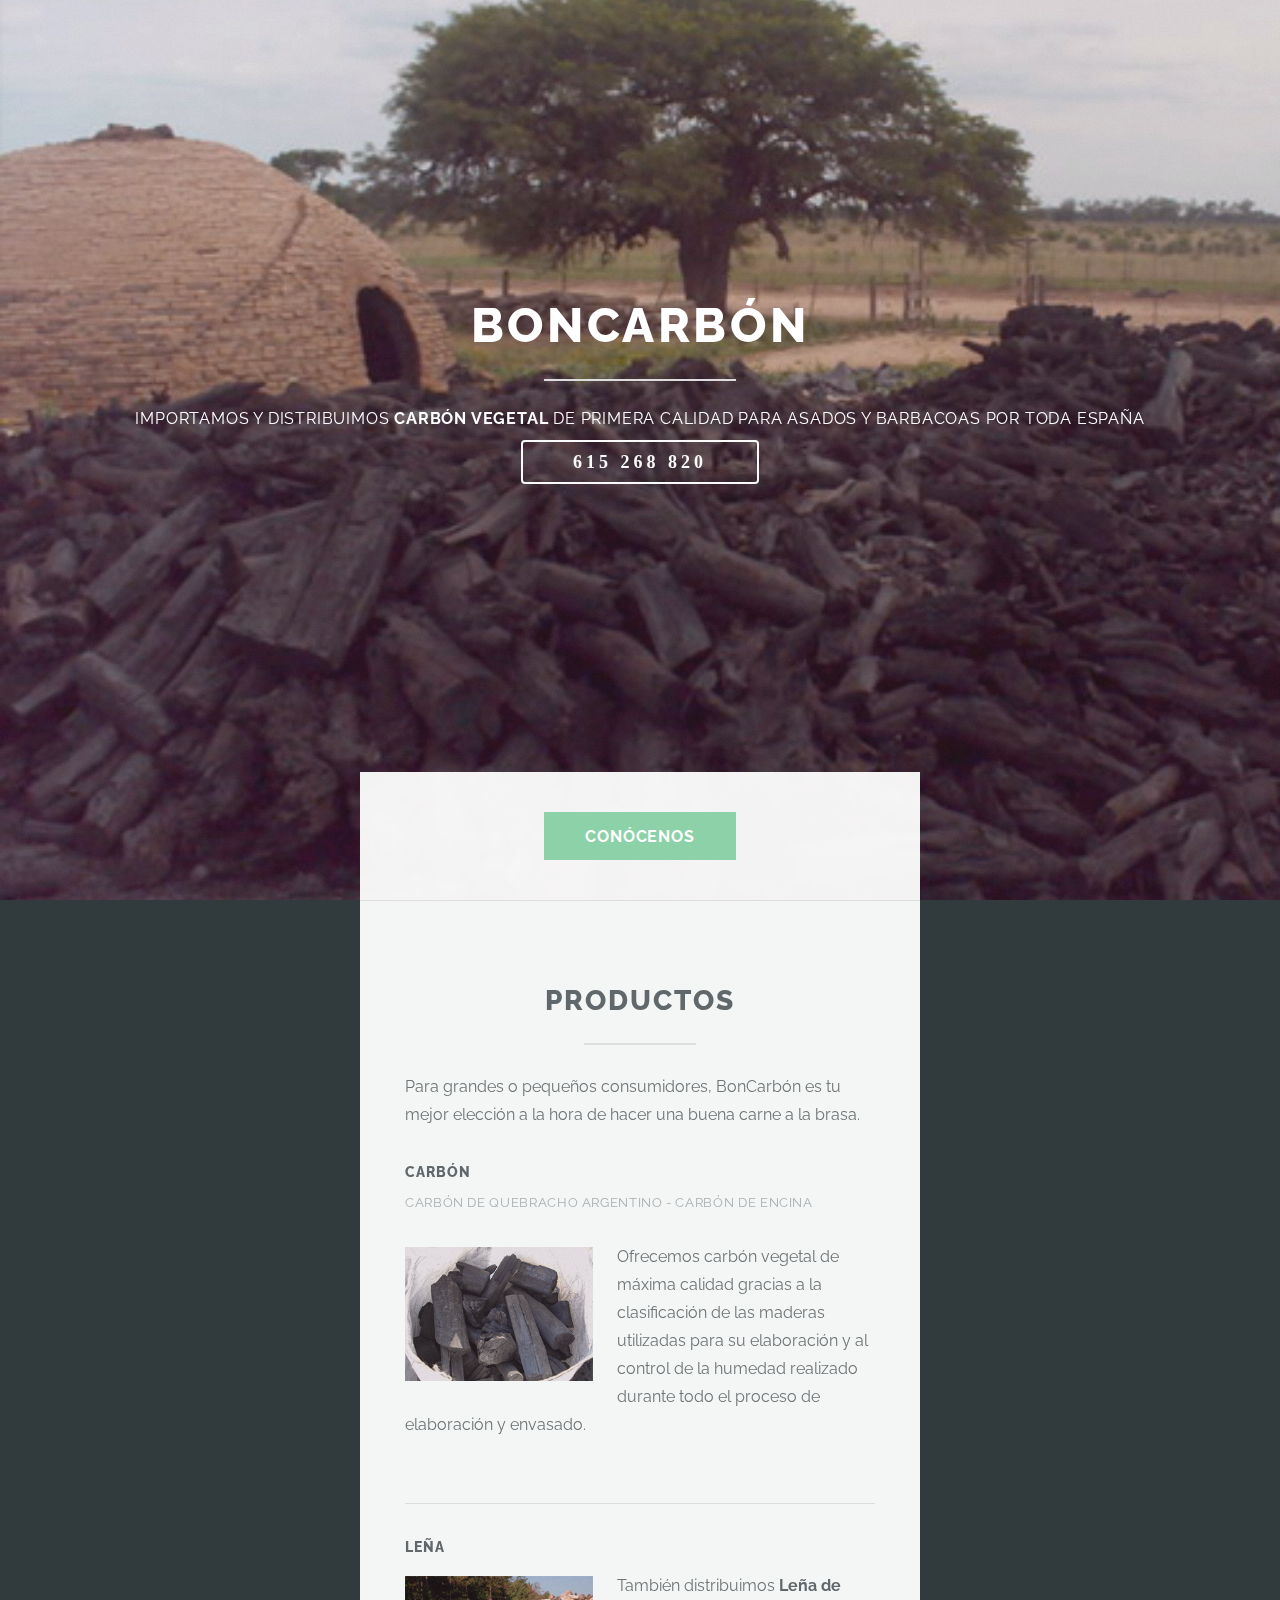
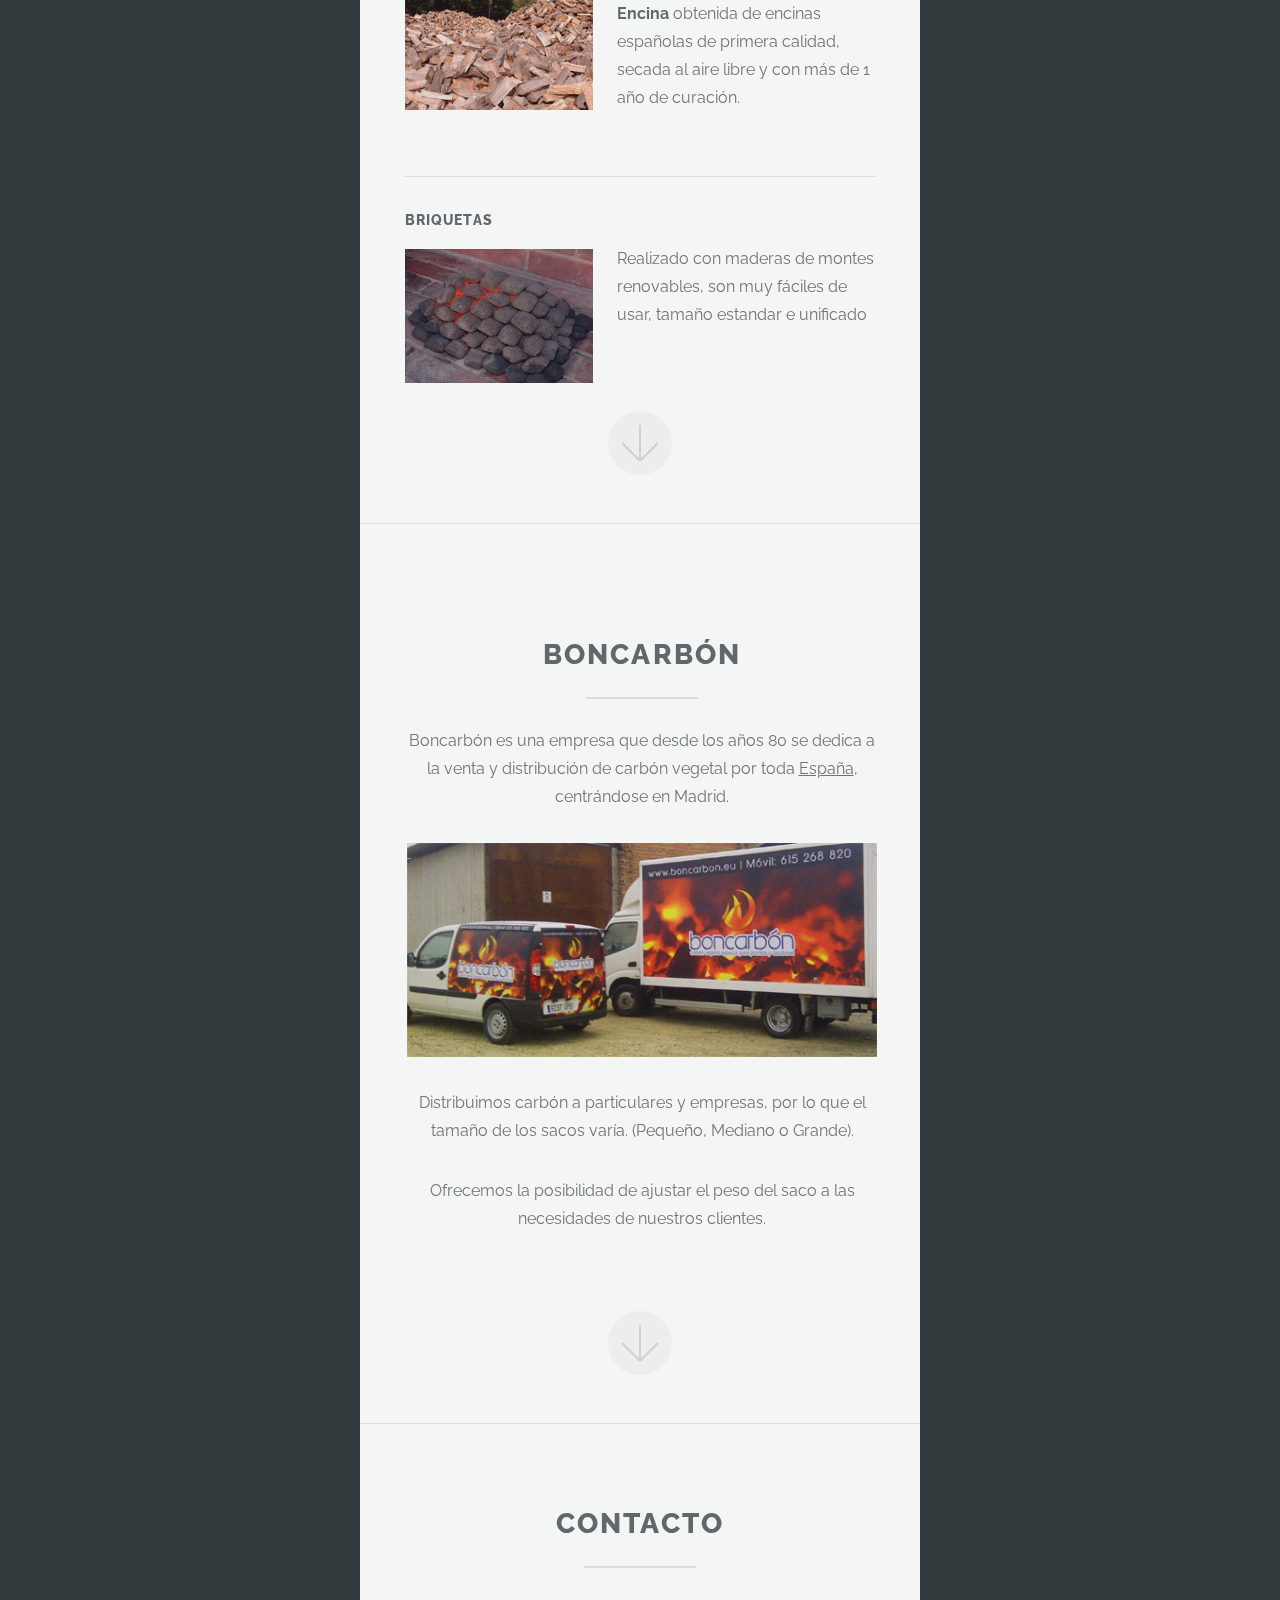
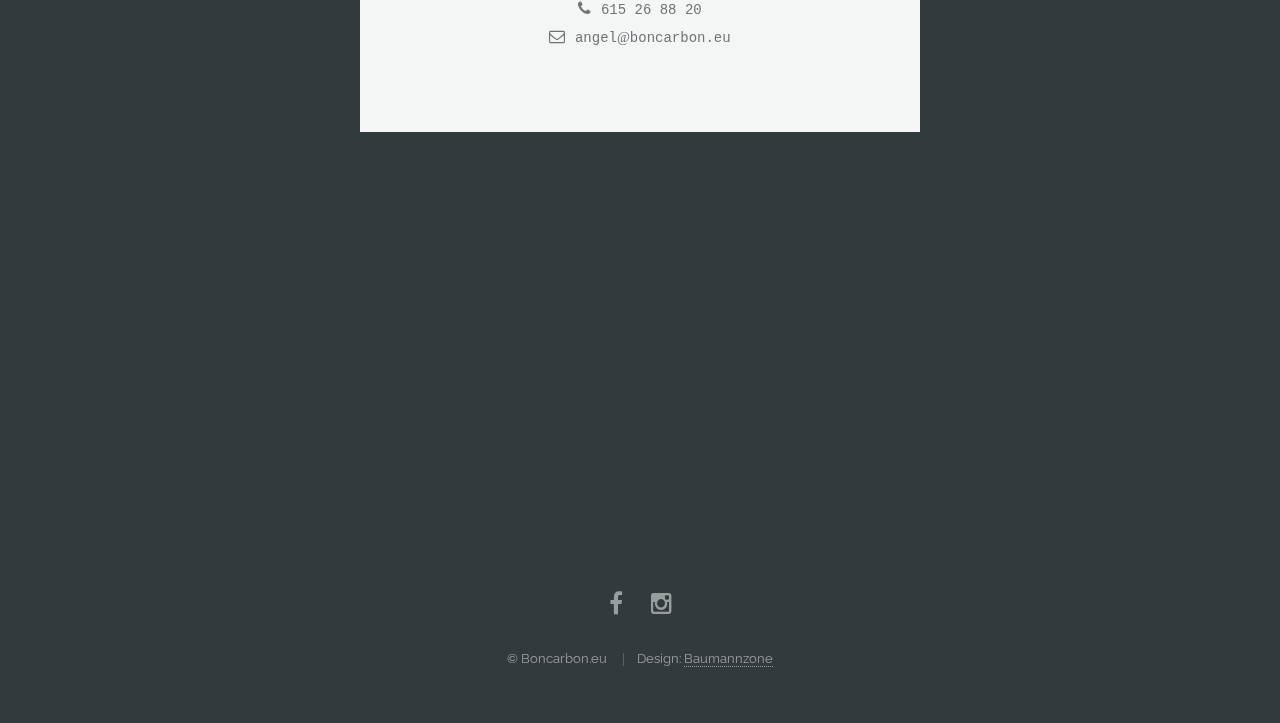
==== index.html @ 65d1064d "Initial commit :bowtie:" ====
<!DOCTYPE HTML>
<html>
<head>
  <title>BonCarbón - Carbón Vegetal para Parrillas y Asadores (España)</title>
  <meta http-equiv="content-type" content="text/html; charset=utf-8"/>
  <meta name="description" content="Venta de Carbon Vegetal para parrillas y barbacoas. Madrid y resto de España - 615 26 88 20"/>
  <meta name="keywords" content="Cabron, vegetal, leña, madrid, boncarbon, carbon vegetal, carbon quebracho, encina, parrilla, barbacoa"/>
  <meta name="author" content="Jorge Baumann @baumannzone">
  <!--[if lte IE 8]>
  <script src="css/ie/html5shiv.js"></script><![endif]-->
  <meta name="google-site-verification" content="XzHcq02IFVbwmciLXf16SSBZA7rr2cdnHoh-ARHkYTA"/>
  <noscript>
    <link rel="stylesheet" href="css/skel.css"/>
    <link rel="stylesheet" href="css/style.css"/>
    <link rel="stylesheet" href="css/style-large.css"/>
  </noscript>
  <!--[if lte IE 8]>
  <link rel="stylesheet" href="css/ie/v8.css"/><![endif]-->
  <!--[if lte IE 9]>
  <link rel="stylesheet" href="css/ie/v9.css"/><![endif]-->

  <meta name="google-site-verification" content="kQofF_Z-mcDdN9J3BuiqRZnz1xqlk7eMliYbn_DGadc"/>
</head>
<body>

<!-- Header -->
<section id="header">
  <header class="major">
    <h1>Boncarbón</h1>
    <p>Importamos y distribuimos <b>carbón vegetal</b> de primera calidad para asados y barbacoas por toda España</p>
    <small class="telf">615 268 820</small>
  </header>
  <div class="container">
    <ul class="actions">
      <li><a href="#one" class="button special scrolly">Conócenos</a></li>
    </ul>
  </div>
</section>

<section id="one" class="main">
  <div class="container">
    <span class="image fit primary"><img src="images/boncarbon-pic-2.jpg" alt=""/></span>
    <div class="content">
      <header class="major special">
        <h2>Productos</h2>
      </header>
      <p>Para grandes o pequeños consumidores, BonCarbón es tu mejor elección a la hora de hacer una buena carne a la
        brasa.</p>

      <section>
        <header>
          <h4>Carbón</h4>
          <p>Carbón de Quebracho Argentino - Carbón de Encina</p>
        </header>
        <p>
          <span class="image left"><img src="images/producto-boncarbon-carbon-vegetal.png"
                                        alt="Carbon vegetal para barbacoa Madrid"></span>
          Ofrecemos carbón vegetal de máxima calidad gracias a la clasificación de las maderas utilizadas para su
          elaboración y al control de la
          humedad realizado durante todo el proceso de elaboración y envasado.
        </p>

        <div class="clear"></div>
        <hr>

        <header>
          <h4>Leña</h4>
        </header>
        <p>
          <span class="image left"><img src="images/producto-boncarbon-lena.png" alt="Leña Encina Madrid"></span>
          También distribuimos <b>Leña de Encina</b> obtenida de encinas españolas de primera calidad, secada al aire
          libre y con más de 1 año de curación.
        </p>

        <div class="clear"></div>
        <hr/>

        <header>
          <h4>Briquetas</h4>
        </header>
        <p>
          <span class="image left">
            <img src="images/producto-boncarbon-briquetas.png" alt="Briquetas carbon Madrid">
          </span>
          Realizado con maderas de montes renovables, son muy fáciles de usar, tamaño estandar e unificado
        </p>
      </section>
    </div>
    <a href="#two" class="goto-next scrolly">Next</a>
  </div>
</section>

<section id="two" class="main special">
  <div class="container">
    <span class="image fit primary"><img src="images/boncarbon-pic-1.jpg" alt=""/></span>
    <div class="content">
      <header class="major">
        <h2>Boncarbón</h2>
      </header>
      <p>
        Boncarbón es una empresa que desde los años 80 se dedica a la venta y distribución de carbón vegetal por toda
        <span style="text-decoration: underline;">España</span>, centrándose en Madrid.
      </p>
      <div class="box alt">
        <div class="row uniform 50%">
          <div class="12u">
            <span class="image fit">
              <img src="images/boncarbon-reparto.png" alt=""/>
            </span>
          </div>
        </div>
      </div>
      <p>
        Distribuimos carbón a particulares y empresas, por lo que el tamaño de los sacos varía.
        (Pequeño, Mediano o Grande).
      </p>
      <p>
        Ofrecemos la posibilidad de ajustar el peso del saco a las necesidades de nuestros clientes.
      </p>
    </div>
    <a href="#footer" class="goto-next scrolly">Next</a>
  </div>
</section>


<!--<section id="three" class="main special">
  <div class="container">
    <span class="image fit primary"><img src="images/boncarbon-pic-3.jpg" alt=""/></span>
    <div class="content">
      <header class="major">
        <h2>Nustros Clientes</h2>
        <p>Estos son algunos de nuestros clientes</p>
      </header>

      <section>
        <div class="box alt">
          <div class="row uniform 50%">
            <div class="6u">
              <span class="image2 fit">
                <a href="http://www.lavacaargentina.net/">
                  <img src="images/clientes/vaca-argentina.png" alt=""/>
                </a>
              </span>
            </div>
            <div class="6u">
              <span class="image2 fit">
                <a href="http://theknife.es/">
                  <img src="images/clientes/the-knife.png" alt=""/>
                </a>
              </span>
            </div>
            <div class="6u">
              <span class="image2 fit">
                <a href="http://espazoenxebre.com/">
                  <img src="images/clientes/espazo-enxebre.png" alt=""/>
                </a>
              </span>
            </div>
            <div class="6u">
              <span class="image2 fit">
                <a href="http://losfogonesdeparla.es/">
                  <img src="images/clientes/fogones-de-parla.png" alt=""/>
                </a>
              </span>
            </div>
            <div class="6u">
              <span class="image2 fit">
                <a href="http://www.palaciocriollo.es/">
                  <img src="images/clientes/palacio-criollo.png" alt=""/>
                </a>
              </span>
            </div>
          </div>
        </div>
      </section>
    </div>
    <a href="#footer" class="goto-next scrolly">Next</a>
  </div>
</section>-->


<section id="footer">
  <div class="container">
    <header class="major">
      <h2>Contacto</h2>
    </header>
    <div class="">
      <p class="datos">
        <i class="fa fa-phone"></i> <span>615 26 88 20</span>
        <br/>
        <i class="fa fa-envelope-o"></i> <span>angel<span>@</span>boncarbon.eu</span>
      </p>
    </div>
  </div>
  <footer>
    <ul class="icons">
      <li><a href="https://www.facebook.com/elboncarbon/" class="icon alt fa-facebook"><span class="label">Facebook</span></a></li>
      <li><a href="https://www.instagram.com/boncarbon.eu/" class="icon alt fa-instagram"><span class="label">Instagram</span></a></li>
    </ul>
    <ul class="copyright">
      <li>&copy; Boncarbon.eu</li>
      <li>Design: <a href="http://baumannzone.com">Baumannzone</a></li>
    </ul>
  </footer>
</section>

</body>


<!-- include Google hosted jQuery Library -->
<script src="https://ajax.googleapis.com/ajax/libs/jquery/1.11.2/jquery.min.js"></script>
<script src="js/jquery.scrollex.min.js"></script>
<script src="js/jquery.scrolly.min.js"></script>
<script src="js/skel.min.js"></script>
<script src="js/init.js"></script>

<!-- Start jQuery code -->
<script>
  $( document ).ready( function () {
  } );
</script>
</html>
---- css/skel.css ----
/* Resets  */

	html,body,div,span,applet,object,iframe,h1,h2,h3,h4,h5,h6,p,blockquote,pre,a,abbr,acronym,address,big,cite,code,del,dfn,em,img,ins,kbd,q,s,samp,small,strike,strong,sub,sup,tt,var,b,u,i,center,dl,dt,dd,ol,ul,li,fieldset,form,label,legend,table,caption,tbody,tfoot,thead,tr,th,td,article,aside,canvas,details,embed,figure,figcaption,footer,header,hgroup,menu,nav,output,ruby,section,summary,time,mark,audio,video{margin:0;padding:0;border:0;font-size:100%;font:inherit;vertical-align:baseline;}article,aside,details,figcaption,figure,footer,header,hgroup,menu,nav,section{display:block;}body{line-height:1;}ol,ul{list-style:none;}blockquote,q{quotes:none;}blockquote:before,blockquote:after,q:before,q:after{content:'';content:none;}table{border-collapse:collapse;border-spacing:0;}body{-webkit-text-size-adjust:none}

/* Box Model */

	*, *:before, *:after {
		-moz-box-sizing: border-box;
		-webkit-box-sizing: border-box;
		box-sizing: border-box;
	}

/* Container */

	.container {
		margin-left: auto;
		margin-right: auto;

		/* width: (containers) */
		width: 35em;
	}

	/* Modifiers */

		/* 125% */
			.container.\31 25\25 {
				width: 100%;

				/* max-width: (containers * 1.25) */
				max-width: 43.75em;

				/* min-width: (containers) */
				min-width: 35em;
			}

		/* 75% */
			.container.\37 5\25 {

				/* width: (containers * 0.75) */
				width: 26.25em;

			}

		/* 50% */
			.container.\35 0\25 {

				/* width: (containers * 0.50) */
				width: 17.5em;

			}

		/* 25% */
			.container.\32 5\25 {

				/* width: (containers * 0.25) */
				width: 8.75em;

			}

/* Grid */

	.row {
		border-bottom: solid 1px transparent;
	}

	.row > * {
		float: left;
	}

	.row:after, .row:before {
		content: '';
		display: block;
		clear: both;
		height: 0;
	}

	.row.uniform > * > :first-child {
		margin-top: 0;
	}

	.row.uniform > * > :last-child {
		margin-bottom: 0;
	}

	/* Gutters */

		/* Normal */

			.row > * {
				/* padding: (gutters.horizontal) 0 0 (gutters.vertical) */
				padding: 0 0 0 1.5em;
			}

			.row {
				/* margin: -(gutters.horizontal) 0 -1px -(gutters.vertical) */
				margin: 0 0 -1px -1.5em;
			}

			.row.uniform > * {
				/* padding: (gutters.vertical) 0 0 (gutters.vertical) */
				padding: 1.5em 0 0 1.5em;
			}

			.row.uniform {
				/* margin: -(gutters.vertical) 0 -1px -(gutters.vertical) */
				margin: -1.5em 0 -1px -1.5em;
			}

		/* 200% */

			.row.\32 00\25 > * {
				/* padding: (gutters.horizontal) 0 0 (gutters.vertical) */
				padding: 0 0 0 3em;
			}

			.row.\32 00\25 {
				/* margin: -(gutters.horizontal) 0 -1px -(gutters.vertical) */
				margin: 0 0 -1px -3em;
			}

			.row.uniform.\32 00\25 > * {
				/* padding: (gutters.vertical) 0 0 (gutters.vertical) */
				padding: 3em 0 0 3em;
			}

			.row.uniform.\32 00\25 {
				/* margin: -(gutters.vertical) 0 -1px -(gutters.vertical) */
				margin: -3em 0 -1px -3em;
			}

		/* 150% */

			.row.\31 50\25 > * {
				/* padding: (gutters.horizontal) 0 0 (gutters.vertical) */
				padding: 0 0 0 2.25em;
			}

			.row.\31 50\25 {
				/* margin: -(gutters.horizontal) 0 -1px -(gutters.vertical) */
				margin: 0 0 -1px -2.25em;
			}

			.row.uniform.\31 50\25 > * {
				/* padding: (gutters.vertical) 0 0 (gutters.vertical) */
				padding: 2.25em 0 0 2.25em;
			}

			.row.uniform.\31 50\25 {
				/* margin: -(gutters.vertical) 0 -1px -(gutters.vertical) */
				margin: -2.25em 0 -1px -2.25em;
			}

		/* 50% */

			.row.\35 0\25 > * {
				/* padding: (gutters.horizontal) 0 0 (gutters.vertical) */
				padding: 0 0 0 0.75em;
			}

			.row.\35 0\25 {
				/* margin: -(gutters.horizontal) 0 -1px -(gutters.vertical) */
				margin: 0 0 -1px -0.75em;
			}

			.row.uniform.\35 0\25 > * {
				/* padding: (gutters.vertical) 0 0 (gutters.vertical) */
				padding: 0.75em 0 0 0.75em;
			}

			.row.uniform.\35 0\25 {
				/* margin: -(gutters.vertical) 0 -1px -(gutters.vertical) */
				margin: -0.75em 0 -1px -0.75em;
			}

		/* 25% */

			.row.\32 5\25 > * {
				/* padding: (gutters.horizontal) 0 0 (gutters.vertical) */
				padding: 0 0 0 0.375em;
			}

			.row.\32 5\25 {
				/* margin: -(gutters.horizontal) 0 -1px -(gutters.vertical) */
				margin: 0 0 -1px -0.375em;
			}

			.row.uniform.\32 5\25 > * {
				/* padding: (gutters.vertical) 0 0 (gutters.vertical) */
				padding: 0.375em 0 0 0.375em;
			}

			.row.uniform.\32 5\25 {
				/* margin: -(gutters.vertical) 0 -1px -(gutters.vertical) */
				margin: -0.375em 0 -1px -0.375em;
			}

		/* 0% */

			.row.\30 \25 > * {
				padding: 0;
			}

			.row.\30 \25 {
				margin: 0 0 -1px 0;
			}

	/* Cells */

		.\31 2u, .\31 2u\24 { width: 100%; clear: none; margin-left: 0; }
		.\31 1u, .\31 1u\24 { width: 91.6666666667%; clear: none; margin-left: 0; }
		.\31 0u, .\31 0u\24 { width: 83.3333333333%; clear: none; margin-left: 0; }
		.\39 u, .\39 u\24 { width: 75%; clear: none; margin-left: 0; }
		.\38 u, .\38 u\24 { width: 66.6666666667%; clear: none; margin-left: 0; }
		.\37 u, .\37 u\24 { width: 58.3333333333%; clear: none; margin-left: 0; }
		.\36 u, .\36 u\24 { width: 50%; clear: none; margin-left: 0; }
		.\35 u, .\35 u\24 { width: 41.6666666667%; clear: none; margin-left: 0; }
		.\34 u, .\34 u\24 { width: 33.3333333333%; clear: none; margin-left: 0; }
		.\33 u, .\33 u\24 { width: 25%; clear: none; margin-left: 0; }
		.\32 u, .\32 u\24 { width: 16.6666666667%; clear: none; margin-left: 0; }
		.\31 u, .\31 u\24 { width: 8.3333333333%; clear: none; margin-left: 0; }

		.\31 2u\24 + *,
		.\31 1u\24 + *,
		.\31 0u\24 + *,
		.\39 u\24 + *,
		.\38 u\24 + *,
		.\37 u\24 + *,
		.\36 u\24 + *,
		.\35 u\24 + *,
		.\34 u\24 + *,
		.\33 u\24 + *,
		.\32 u\24 + *,
		.\31 u\24 + * {
			clear: left;
		}

		.\-11u { margin-left: 91.6666666667% }
		.\-10u { margin-left: 83.3333333333% }
		.\-9u { margin-left: 75% }
		.\-8u { margin-left: 66.6666666667% }
		.\-7u { margin-left: 58.3333333333% }
		.\-6u { margin-left: 50% }
		.\-5u { margin-left: 41.6666666667% }
		.\-4u { margin-left: 33.3333333333% }
		.\-3u { margin-left: 25% }
		.\-2u { margin-left: 16.6666666667% }
		.\-1u { margin-left: 8.3333333333% }
---- css/style.css ----
@import url(font-awesome.min.css);
@import url("http://fonts.googleapis.com/css?family=Raleway:400,400italic,700,800");

html {
    background-color: #313a3d;
    background-attachment: fixed, fixed;
    background-image: url("images/overlay.png"), url("../images/bg.png");
    background-position: top left, center center;
    background-repeat: repeat, none;
    background-size: auto, cover;
}

html.is-loading body *, html.is-loading body *:before, html.is-loading body *:after {
    -moz-animation: none !important;
    -webkit-animation: none !important;
    -o-animation: none !important;
    animation: none !important;
    -moz-transition: none !important;
    -webkit-transition: none !important;
    -o-transition: none !important;
    transition: none !important;
}

html.is-touch {
    height: 100vh;
    overflow: hidden;
}

html.is-touch #wrapper {
    -webkit-backface-visibility: hidden;
    -webkit-overflow-scrolling: touch;
    -webkit-transform: translate3d(0, 0, 0);
    height: 100vh;
    overflow: auto;
}

body, input, select, textarea {
    color: #6f7577;
    font-family: "Raleway", "Helvetica", sans-serif;
    font-size: 15pt;
    font-weight: 400;
    line-height: 1.75em;
}

a {
    -moz-transition: color 0.2s ease-in-out, border-bottom-color 0.2s ease-in-out;
    -webkit-transition: color 0.2s ease-in-out, border-bottom-color 0.2s ease-in-out;
    -o-transition: color 0.2s ease-in-out, border-bottom-color 0.2s ease-in-out;
    transition: color 0.2s ease-in-out, border-bottom-color 0.2s ease-in-out;
    border-bottom: dotted 1px;
    color: #8cd1a8;
    text-decoration: none;
}

a:hover {
    border-bottom-color: transparent !important;
    color: #8cd1a8 !important;
    text-decoration: none;
}

strong, b {
    color: #61686b;
    font-weight: 700;
}

em, i {
    font-style: italic;
}

p {
    margin: 0 0 2em 0;
}

h1, h2, h3, h4, h5, h6 {
    color: #61686b;
    font-weight: 800;
    letter-spacing: 0.075em;
    line-height: 1em;
    margin: 0 0 1em 0;
    text-transform: uppercase;
}

h1 a, h2 a, h3 a, h4 a, h5 a, h6 a {
    color: inherit;
    text-decoration: none;
}

h2 {
    font-size: 1.75em;
    line-height: 1.5em;
}

h3 {
    font-size: 1em;
    line-height: 1.5em;
}

h4 {
    font-size: 0.9em;
    line-height: 1.5em;
}

h5 {
    font-size: 0.8em;
    line-height: 1.5em;
}

h6 {
    font-size: 0.7em;
    line-height: 1.5em;
}

sub {
    font-size: 0.8em;
    position: relative;
    top: 0.5em;
}

sup {
    font-size: 0.8em;
    position: relative;
    top: -0.5em;
}

hr {
    border: 0;
    border-bottom: solid 1px #dddddd;
    margin: 2em 0;
}

hr.major {
    margin: 3em 0;
}

blockquote {
    border-left: solid 6px #dddddd;
    font-style: italic;
    margin: 0 0 2em 0;
    padding: 0.5em 0 0.5em 1.5em;
}

code {
    background: rgba(144, 144, 144, 0.075);
    font-family: "Courier New", monospace;
    font-size: 0.9em;
    margin: 0 0.25em;
    padding: 0.25em 0.65em;
}

pre {
    -webkit-overflow-scrolling: touch;
    font-family: "Courier New", monospace;
    font-size: 0.9em;
    margin: 0 0 2em 0;
}

pre code {
    display: block;
    line-height: 1.75em;
    padding: 1em 1.5em;
    overflow-x: auto;
}

.align-left {
    text-align: left;
}

.align-center {
    text-align: center;
}

.align-right {
    text-align: right;
}

/* Loader */
@-moz-keyframes spinner-show {
    0% {
        opacity: 0;
    }
    100% {
        opacity: 1;
    }
}

@-webkit-keyframes spinner-show {
    0% {
        opacity: 0;
    }
    100% {
        opacity: 1;
    }
}

@-o-keyframes spinner-show {
    0% {
        opacity: 0;
    }
    100% {
        opacity: 1;
    }
}

@-ms-keyframes spinner-show {
    0% {
        opacity: 0;
    }
    100% {
        opacity: 1;
    }
}

@keyframes spinner-show {
    0% {
        opacity: 0;
    }
    100% {
        opacity: 1;
    }
}

@-moz-keyframes spinner-hide {
    0% {
        color: #454d50;
        z-index: 10001;
        -moz-transform: scale(1) rotate(0deg);
        -webkit-transform: scale(1) rotate(0deg);
        -o-transform: scale(1) rotate(0deg);
        -ms-transform: scale(1) rotate(0deg);
        transform: scale(1) rotate(0deg);
    }
    99% {
        color: #313a3d;
        z-index: 10001;
        -moz-transform: scale(0.5) rotate(360deg);
        -webkit-transform: scale(0.5) rotate(360deg);
        -o-transform: scale(0.5) rotate(360deg);
        -ms-transform: scale(0.5) rotate(360deg);
        transform: scale(0.5) rotate(360deg);
    }
    100% {
        color: #313a3d;
        z-index: -1;
        -moz-transform: scale(0) rotate(360deg);
        -webkit-transform: scale(0) rotate(360deg);
        -o-transform: scale(0) rotate(360deg);
        -ms-transform: scale(0) rotate(360deg);
        transform: scale(0) rotate(360deg);
    }
}

@-webkit-keyframes spinner-hide {
    0% {
        color: #454d50;
        z-index: 10001;
        -moz-transform: scale(1) rotate(0deg);
        -webkit-transform: scale(1) rotate(0deg);
        -o-transform: scale(1) rotate(0deg);
        -ms-transform: scale(1) rotate(0deg);
        transform: scale(1) rotate(0deg);
    }
    99% {
        color: #313a3d;
        z-index: 10001;
        -moz-transform: scale(0.5) rotate(360deg);
        -webkit-transform: scale(0.5) rotate(360deg);
        -o-transform: scale(0.5) rotate(360deg);
        -ms-transform: scale(0.5) rotate(360deg);
        transform: scale(0.5) rotate(360deg);
    }
    100% {
        color: #313a3d;
        z-index: -1;
        -moz-transform: scale(0) rotate(360deg);
        -webkit-transform: scale(0) rotate(360deg);
        -o-transform: scale(0) rotate(360deg);
        -ms-transform: scale(0) rotate(360deg);
        transform: scale(0) rotate(360deg);
    }
}

@-o-keyframes spinner-hide {
    0% {
        color: #454d50;
        z-index: 10001;
        -moz-transform: scale(1) rotate(0deg);
        -webkit-transform: scale(1) rotate(0deg);
        -o-transform: scale(1) rotate(0deg);
        -ms-transform: scale(1) rotate(0deg);
        transform: scale(1) rotate(0deg);
    }
    99% {
        color: #313a3d;
        z-index: 10001;
        -moz-transform: scale(0.5) rotate(360deg);
        -webkit-transform: scale(0.5) rotate(360deg);
        -o-transform: scale(0.5) rotate(360deg);
        -ms-transform: scale(0.5) rotate(360deg);
        transform: scale(0.5) rotate(360deg);
    }
    100% {
        color: #313a3d;
        z-index: -1;
        -moz-transform: scale(0) rotate(360deg);
        -webkit-transform: scale(0) rotate(360deg);
        -o-transform: scale(0) rotate(360deg);
        -ms-transform: scale(0) rotate(360deg);
        transform: scale(0) rotate(360deg);
    }
}

@-ms-keyframes spinner-hide {
    0% {
        color: #454d50;
        z-index: 10001;
        -moz-transform: scale(1) rotate(0deg);
        -webkit-transform: scale(1) rotate(0deg);
        -o-transform: scale(1) rotate(0deg);
        -ms-transform: scale(1) rotate(0deg);
        transform: scale(1) rotate(0deg);
    }
    99% {
        color: #313a3d;
        z-index: 10001;
        -moz-transform: scale(0.5) rotate(360deg);
        -webkit-transform: scale(0.5) rotate(360deg);
        -o-transform: scale(0.5) rotate(360deg);
        -ms-transform: scale(0.5) rotate(360deg);
        transform: scale(0.5) rotate(360deg);
    }
    100% {
        color: #313a3d;
        z-index: -1;
        -moz-transform: scale(0) rotate(360deg);
        -webkit-transform: scale(0) rotate(360deg);
        -o-transform: scale(0) rotate(360deg);
        -ms-transform: scale(0) rotate(360deg);
        transform: scale(0) rotate(360deg);
    }
}

@keyframes spinner-hide {
    0% {
        color: #454d50;
        z-index: 10001;
        -moz-transform: scale(1) rotate(0deg);
        -webkit-transform: scale(1) rotate(0deg);
        -o-transform: scale(1) rotate(0deg);
        -ms-transform: scale(1) rotate(0deg);
        transform: scale(1) rotate(0deg);
    }
    99% {
        color: #313a3d;
        z-index: 10001;
        -moz-transform: scale(0.5) rotate(360deg);
        -webkit-transform: scale(0.5) rotate(360deg);
        -o-transform: scale(0.5) rotate(360deg);
        -ms-transform: scale(0.5) rotate(360deg);
        transform: scale(0.5) rotate(360deg);
    }
    100% {
        color: #313a3d;
        z-index: -1;
        -moz-transform: scale(0) rotate(360deg);
        -webkit-transform: scale(0) rotate(360deg);
        -o-transform: scale(0) rotate(360deg);
        -ms-transform: scale(0) rotate(360deg);
        transform: scale(0) rotate(360deg);
    }
}

@-moz-keyframes spinner-rotate {
    0% {
        -moz-transform: scale(1) rotate(0deg);
        -webkit-transform: scale(1) rotate(0deg);
        -o-transform: scale(1) rotate(0deg);
        -ms-transform: scale(1) rotate(0deg);
        transform: scale(1) rotate(0deg);
    }
    100% {
        -moz-transform: scale(1) rotate(360deg);
        -webkit-transform: scale(1) rotate(360deg);
        -o-transform: scale(1) rotate(360deg);
        -ms-transform: scale(1) rotate(360deg);
        transform: scale(1) rotate(360deg);
    }
}

@-webkit-keyframes spinner-rotate {
    0% {
        -moz-transform: scale(1) rotate(0deg);
        -webkit-transform: scale(1) rotate(0deg);
        -o-transform: scale(1) rotate(0deg);
        -ms-transform: scale(1) rotate(0deg);
        transform: scale(1) rotate(0deg);
    }
    100% {
        -moz-transform: scale(1) rotate(360deg);
        -webkit-transform: scale(1) rotate(360deg);
        -o-transform: scale(1) rotate(360deg);
        -ms-transform: scale(1) rotate(360deg);
        transform: scale(1) rotate(360deg);
    }
}

@-o-keyframes spinner-rotate {
    0% {
        -moz-transform: scale(1) rotate(0deg);
        -webkit-transform: scale(1) rotate(0deg);
        -o-transform: scale(1) rotate(0deg);
        -ms-transform: scale(1) rotate(0deg);
        transform: scale(1) rotate(0deg);
    }
    100% {
        -moz-transform: scale(1) rotate(360deg);
        -webkit-transform: scale(1) rotate(360deg);
        -o-transform: scale(1) rotate(360deg);
        -ms-transform: scale(1) rotate(360deg);
        transform: scale(1) rotate(360deg);
    }
}

@-ms-keyframes spinner-rotate {
    0% {
        -moz-transform: scale(1) rotate(0deg);
        -webkit-transform: scale(1) rotate(0deg);
        -o-transform: scale(1) rotate(0deg);
        -ms-transform: scale(1) rotate(0deg);
        transform: scale(1) rotate(0deg);
    }
    100% {
        -moz-transform: scale(1) rotate(360deg);
        -webkit-transform: scale(1) rotate(360deg);
        -o-transform: scale(1) rotate(360deg);
        -ms-transform: scale(1) rotate(360deg);
        transform: scale(1) rotate(360deg);
    }
}

@keyframes spinner-rotate {
    0% {
        -moz-transform: scale(1) rotate(0deg);
        -webkit-transform: scale(1) rotate(0deg);
        -o-transform: scale(1) rotate(0deg);
        -ms-transform: scale(1) rotate(0deg);
        transform: scale(1) rotate(0deg);
    }
    100% {
        -moz-transform: scale(1) rotate(360deg);
        -webkit-transform: scale(1) rotate(360deg);
        -o-transform: scale(1) rotate(360deg);
        -ms-transform: scale(1) rotate(360deg);
        transform: scale(1) rotate(360deg);
    }
}

@-moz-keyframes overlay-hide {
    0% {
        opacity: 1;
        z-index: 10000;
    }
    15% {
        opacity: 1;
        z-index: 10000;
    }
    99% {
        opacity: 0;
        z-index: 10000;
    }
    100% {
        opacity: 0;
        z-index: -1;
    }
}

@-webkit-keyframes overlay-hide {
    0% {
        opacity: 1;
        z-index: 10000;
    }
    15% {
        opacity: 1;
        z-index: 10000;
    }
    99% {
        opacity: 0;
        z-index: 10000;
    }
    100% {
        opacity: 0;
        z-index: -1;
    }
}

@-o-keyframes overlay-hide {
    0% {
        opacity: 1;
        z-index: 10000;
    }
    15% {
        opacity: 1;
        z-index: 10000;
    }
    99% {
        opacity: 0;
        z-index: 10000;
    }
    100% {
        opacity: 0;
        z-index: -1;
    }
}

@-ms-keyframes overlay-hide {
    0% {
        opacity: 1;
        z-index: 10000;
    }
    15% {
        opacity: 1;
        z-index: 10000;
    }
    99% {
        opacity: 0;
        z-index: 10000;
    }
    100% {
        opacity: 0;
        z-index: -1;
    }
}

@keyframes overlay-hide {
    0% {
        opacity: 1;
        z-index: 10000;
    }
    15% {
        opacity: 1;
        z-index: 10000;
    }
    99% {
        opacity: 0;
        z-index: 10000;
    }
    100% {
        opacity: 0;
        z-index: -1;
    }
}

html body {
    text-decoration: none;
}

html body:before {
    -moz-osx-font-smoothing: grayscale;
    -webkit-font-smoothing: antialiased;
    font-family: FontAwesome;
    font-style: normal;
    font-weight: normal;
    text-transform: none !important;
}

html body:before {
    -moz-animation: spinner-show 1.5s 1 0.25s ease forwards, spinner-hide 0.25s ease-in-out forwards !important;
    -webkit-animation: spinner-show 1.5s 1 0.25s ease forwards, spinner-hide 0.25s ease-in-out forwards !important;
    -o-animation: spinner-show 1.5s 1 0.25s ease forwards, spinner-hide 0.25s ease-in-out forwards !important;
    -ms-animation: spinner-show 1.5s 1 0.25s ease forwards, spinner-hide 0.25s ease-in-out forwards !important;
    animation: spinner-show 1.5s 1 0.25s ease forwards, spinner-hide 0.25s ease-in-out forwards !important;
    -moz-transform-origin: 50% 50%;
    -webkit-transform-origin: 50% 50%;
    -o-transform-origin: 50% 50%;
    -ms-transform-origin: 50% 50%;
    transform-origin: 50% 50%;
    color: #454d50;
    content: '\f1ce';
    cursor: default;
    display: block;
    font-size: 2em;
    height: 2em;
    left: 50%;
    opacity: 0;
    line-height: 2em;
    margin: -1em 0 0 -1em;
    position: fixed;
    text-align: center;
    top: 50%;
    width: 2em;
    z-index: -1;
}

html body:after {
    -moz-animation: overlay-hide 1s ease-in forwards !important;
    -webkit-animation: overlay-hide 1s ease-in forwards !important;
    -o-animation: overlay-hide 1s ease-in forwards !important;
    -ms-animation: overlay-hide 1s ease-in forwards !important;
    animation: overlay-hide 1s ease-in forwards !important;
    background: #313a3d;
    content: '';
    display: block;
    height: 100%;
    left: 0;
    opacity: 0;
    position: fixed;
    top: 0;
    width: 100%;
    z-index: -1;
}

html.is-loading body:before {
    -moz-animation: spinner-show 1.5s 1 0.25s ease forwards, spinner-rotate 0.75s infinite linear !important;
    -webkit-animation: spinner-show 1.5s 1 0.25s ease forwards, spinner-rotate 0.75s infinite linear !important;
    -o-animation: spinner-show 1.5s 1 0.25s ease forwards, spinner-rotate 0.75s infinite linear !important;
    -ms-animation: spinner-show 1.5s 1 0.25s ease forwards, spinner-rotate 0.75s infinite linear !important;
    animation: spinner-show 1.5s 1 0.25s ease forwards, spinner-rotate 0.75s infinite linear !important;
    z-index: 10001;
}

html.is-loading body:after {
    -moz-animation: none !important;
    -webkit-animation: none !important;
    -o-animation: none !important;
    -ms-animation: none !important;
    animation: none !important;
    opacity: 1;
    z-index: 10000;
}

@media (-webkit-min-device-pixel-ratio: 2) {
    html body:before {
        line-height: 2.025em;

    }
}

/* Section/Article */

section.special, article.special {
    text-align: center;
}

header p {
    color: #a8b0b3;
    letter-spacing: 0.05em;
    text-transform: uppercase;
}

header h1 + p {
    margin-top: -1em;
}

header h2 + p {
    margin-top: -1em;
}

header h3 + p {
    margin-top: -0.8em;
}

header h4 + p,
header h5 + p,
header h6 + p {
    font-size: 0.8em;
    margin-top: -0.6em;
}

header.major {
    text-align: center;
}

header.major h1, header.major h2, header.major h3, header.major h4, header.major h5, header.major h6 {
    position: relative;
}

header.major h1:after,
header.major h2:after,
header.major h3:after,
header.major h4:after,
header.major h5:after,
header.major h6:after {
    background: #dddddd;
    content: '';
    display: block;
    height: 2px;
    margin: 0.75em auto 0 auto;
    position: relative;
    width: 4em;
}

header.major p {
    margin-top: 0;
}

/* Form */

form {
    margin: 0 0 2em 0;
}

label {
    color: #61686b;
    display: block;
    font-size: 0.9em;
    font-weight: 700;
    margin: 0 0 1em 0;
}

input[type="text"],
input[type="password"],
input[type="email"],
select,
textarea {
    -moz-appearance: none;
    -webkit-appearance: none;
    -o-appearance: none;
    -ms-appearance: none;
    appearance: none;
    background: rgba(144, 144, 144, 0.15);
    border-radius: 0;
    border: none;
    color: inherit;
    display: block;
    outline: 0;
    padding: 0 1em;
    text-decoration: none;
    width: 100%;
}

input[type="text"]:invalid,
input[type="password"]:invalid,
input[type="email"]:invalid,
select:invalid,
textarea:invalid {
    box-shadow: none;
}

input[type="text"]:focus,
input[type="password"]:focus,
input[type="email"]:focus,
select:focus,
textarea:focus {
    box-shadow: inset 0 0 0 2px #8cd1a8;
}

.select-wrapper {
    text-decoration: none;
    display: block;
    position: relative;
}

.select-wrapper:before {
    -moz-osx-font-smoothing: grayscale;
    -webkit-font-smoothing: antialiased;
    font-family: FontAwesome;
    font-style: normal;
    font-weight: normal;
    text-transform: none !important;
}

.select-wrapper:before {
    color: #a8b0b3;
    content: '\f078';
    display: block;
    height: 3em;
    line-height: 3em;
    pointer-events: none;
    position: absolute;
    right: 0;
    text-align: center;
    top: 0;
    width: 3em;
}

.select-wrapper select::-ms-expand {
    display: none;
}

input[type="text"],
input[type="password"],
input[type="email"],
select {
    height: 3em;
}

textarea {
    padding: 0.75em 1em;
}

input[type="checkbox"],
input[type="radio"] {
    -moz-appearance: none;
    -webkit-appearance: none;
    -o-appearance: none;
    -ms-appearance: none;
    appearance: none;
    display: block;
    float: left;
    margin-right: -2em;
    opacity: 0;
    width: 1em;
    z-index: -1;
}

input[type="checkbox"] + label,
input[type="radio"] + label {
    text-decoration: none;
    color: #6f7577;
    cursor: pointer;
    display: inline-block;
    font-size: 1em;
    font-weight: 400;
    padding-left: 2.55em;
    padding-right: 0.75em;
    position: relative;
}

input[type="checkbox"] + label:before,
input[type="radio"] + label:before {
    -moz-osx-font-smoothing: grayscale;
    -webkit-font-smoothing: antialiased;
    font-family: FontAwesome;
    font-style: normal;
    font-weight: normal;
    text-transform: none !important;
}

input[type="checkbox"] + label:before,
input[type="radio"] + label:before {
    background: rgba(144, 144, 144, 0.15);
    content: '';
    display: inline-block;
    height: 1.8em;
    left: 0;
    line-height: 1.725em;
    position: absolute;
    text-align: center;
    top: 0;
    width: 1.8em;
}

input[type="checkbox"]:checked + label:before,
input[type="radio"]:checked + label:before {
    background: #313a3d;
    color: #ffffff;
    content: '\f00c';
}

input[type="checkbox"]:focus + label:before,
input[type="radio"]:focus + label:before {
    box-shadow: inset 0 0 0 2px #8cd1a8;
}

input[type="radio"] + label:before {
    border-radius: 100%;
}

::-webkit-input-placeholder {
    color: #a8b0b3 !important;
    opacity: 1.0;
}

:-moz-placeholder {
    color: #a8b0b3 !important;
    opacity: 1.0;
}

::-moz-placeholder {
    color: #a8b0b3 !important;
    opacity: 1.0;
}

:-ms-input-placeholder {
    color: #a8b0b3 !important;
    opacity: 1.0;
}

.formerize-placeholder {
    color: #a8b0b3 !important;
    opacity: 1.0;
}

/* Box */

.box {
    border: solid 2px #dddddd;
    margin-bottom: 2em;
    padding: 1.5em;
}

.box > :last-child,
.box > :last-child > :last-child,
.box > :last-child > :last-child > :last-child {
    margin-bottom: 0;
}

.box.alt {
    border: 0;
    border-radius: 0;
    padding: 0;
}

/* Icon */

.icon {
    text-decoration: none;
    border-bottom: none;
    position: relative;
}

.icon:before {
    -moz-osx-font-smoothing: grayscale;
    -webkit-font-smoothing: antialiased;
    font-family: FontAwesome;
    font-style: normal;
    font-weight: normal;
    text-transform: none !important;
}

.icon > .label {
    display: none;
}

.icon.major {
    display: block;
    margin: 0 0 1em 0;
}

.icon.major:before {
    font-size: 2.5em;
}

/* Image */

.image {
    border: 0;
    display: inline-block;
    position: relative;
}

.image:before {
    background: url("images/overlay.png");
    content: '';
    display: block;
    height: 100%;
    left: 0;
    position: absolute;
    top: 0;
    width: 100%;
}

.image img {
    display: block;
}

.image.left {
    float: left;
    margin: 0 1.5em 1em 0;
    top: 0.25em;
}

.image.right {
    float: right;
    margin: 0 0 1em 1.5em;
    top: 0.25em;
}

.image.left, .image.right {
    max-width: 40%;
}

.image.left img, .image.right img {
    width: 100%;
}

.image.fit {
    display: block;
    margin: 0 0 2em 0;
    width: 100%;
}

.image.fit img {
    width: 100%;
}

.image2 {
    border: 0;
    display: inline-block;
    position: relative;
}

.image2:before {
/ / background: url("images/overlay.png");
/ / content: '';
    display: block;
    height: 100%;
    left: 0;
    position: absolute;
    top: 0;
    width: 100%;
}

.image2 img {
    display: block;
}

.image2.left {
    float: left;
    margin: 0 1.5em 1em 0;
    top: 0.25em;
}

.image2.right {
    float: right;
    margin: 0 0 1em 1.5em;
    top: 0.25em;
}

.image2.left, .image2.right {
    max-width: 40%;
}

.image2.left img, .image2.right img {
    width: 100%;
}

.image2.fit {
    display: block;
    margin: 0 0 2em 0;
    width: 100%;
}

.image2.fit img {
    width: 100%;
}

/* List */

ol {
    list-style: decimal;
    margin: 0 0 2em 0;
    padding-left: 1.25em;
}

ol li {
    padding-left: 0.25em;
}

ul {
    list-style: disc;
    margin: 0 0 2em 0;
    padding-left: 1em;
}

ul li {
    padding-left: 0.5em;
}

ul.alt {
    list-style: none;
    padding-left: 0;
}

ul.alt li {
    border-top: solid 1px #dddddd;
    padding: 0.5em 0;
}

ul.alt li:first-child {
    border-top: 0;
    padding-top: 0;
}

ul.icons {
    cursor: default;
    list-style: none;
    padding-left: 0;
}

ul.icons li {
    display: inline-block;
    padding: 0 1.5em 0 0;
}

ul.icons li:last-child {
    padding-right: 0;
}

ul.icons li .icon:before {
    font-size: 1.5em;
}

ul.icons-grid {
    list-style: none;
    padding: 0;
    position: relative;
}

ul.icons-grid li {
    display: block;
    float: left;
    padding: 3em 0;
    width: 50%;
}

ul.icons-grid li h3 {
    margin: 0;
}

ul.icons-grid li:nth-child(2n + 1) {
    box-shadow: inset -1px 0 0 0 #dddddd, 1px 0 0 0 #dddddd;
}

ul.icons-grid li:nth-child(2n + 3):before {
    background: #dddddd;
    content: '';
    display: block;
    height: 2px;
    margin-top: -3em;
    position: absolute;
    width: 100%;
}

ul.icons-grid:after {
    clear: both;
    content: '';
    display: block;
}

ul.actions {
    cursor: default;
    list-style: none;
    padding-left: 0;
}

ul.actions li {
    display: inline-block;
    padding: 0 1em 0 0;
    vertical-align: middle;
}

ul.actions li:last-child {
    padding-right: 0;
}

ul.actions.small li {
    padding: 0 0.5em 0 0;
}

ul.actions.vertical li {
    display: block;
    padding: 1em 0 0 0;
}

ul.actions.vertical li:first-child {
    padding-top: 0;
}

ul.actions.vertical li > * {
    margin-bottom: 0;
}

ul.actions.vertical.small li {
    padding: 0.5em 0 0 0;
}

ul.actions.vertical.small li:first-child {
    padding-top: 0;
}

ul.actions.fit {
    display: table;
    margin-left: -1em;
    padding: 0;
    table-layout: fixed;
    width: calc(100% + 1em);
}

ul.actions.fit li {
    display: table-cell;
    padding: 0 0 0 1em;
}

ul.actions.fit li > * {
    margin-bottom: 0;
    min-width: 0;
}

ul.actions.fit.small {
    margin-left: -0.5em;
    width: calc(100% + 0.5em);
}

ul.actions.fit.small li {
    padding: 0 0 0 0.5em;
}

dl {
    margin: 0 0 2em 0;
}

/* Table */

.table-wrapper {
    -webkit-overflow-scrolling: touch;
    overflow-x: auto;
}

table {
    margin: 0 0 2em 0;
    width: 100%;
}

table tbody tr {
    border: solid 1px #dddddd;
    border-left: 0;
    border-right: 0;
}

table tbody tr:nth-child(2n + 1) {
    background-color: rgba(144, 144, 144, 0.075);
}

table td {
    padding: 0.75em 0.75em;
}

table th {
    color: #61686b;
    font-size: 0.9em;
    font-weight: 700;
    padding: 0 0.75em 0.75em 0.75em;
    text-align: left;
}

table thead {
    border-bottom: solid 2px #dddddd;
}

table tfoot {
    border-top: solid 2px #dddddd;
}

table.alt {
    border-collapse: separate;
}

table.alt tbody tr td {
    border: solid 1px #dddddd;
    border-left-width: 0;
    border-top-width: 0;
}

table.alt tbody tr td:first-child {
    border-left-width: 1px;
}

table.alt tbody tr:first-child td {
    border-top-width: 1px;
}

table.alt thead {
    border-bottom: 0;
}

table.alt tfoot {
    border-top: 0;
}

/* Button */

input[type="submit"],
input[type="reset"],
input[type="button"],
button,
.button {
    -moz-appearance: none;
    -webkit-appearance: none;
    -o-appearance: none;
    -ms-appearance: none;
    appearance: none;
    -moz-transition: background-color 0.2s ease-in-out, color 0.2s ease-in-out;
    -webkit-transition: background-color 0.2s ease-in-out, color 0.2s ease-in-out;
    -o-transition: background-color 0.2s ease-in-out, color 0.2s ease-in-out;
    -ms-transition: background-color 0.2s ease-in-out, color 0.2s ease-in-out;
    transition: background-color 0.2s ease-in-out, color 0.2s ease-in-out;
    background-color: transparent;
    border-radius: 0;
    border: 0;
    box-shadow: inset 0 0 0 2px #dddddd;
    color: #61686b !important;
    cursor: pointer;
    display: inline-block;
    font-weight: 700;
    height: 3em;
    letter-spacing: 0.05em;
    line-height: 3.15em;
    padding: 0 2em;
    text-align: center;
    text-decoration: none;
    text-transform: uppercase;
    white-space: nowrap;
}

input[type="submit"]:hover,
input[type="reset"]:hover,
input[type="button"]:hover,
button:hover,
.button:hover {
    background-color: rgba(144, 144, 144, 0.075);
    color: #61686b !important;
}

input[type="submit"]:active,
input[type="reset"]:active,
input[type="button"]:active,
button:active,
.button:active {
    background-color: rgba(144, 144, 144, 0.15);
    color: #61686b !important;
}

input[type="submit"].icon,
input[type="reset"].icon,
input[type="button"].icon,
button.icon,
.button.icon {
    padding-left: 1.35em;
}

input[type="submit"].icon:before,
input[type="reset"].icon:before,
input[type="button"].icon:before,
button.icon:before,
.button.icon:before {
    color: #a8b0b3;
    margin-right: 0.5em;
}

input[type="submit"].fit,
input[type="reset"].fit,
input[type="button"].fit,
button.fit,
.button.fit {
    display: block;
    margin: 0 0 1em 0;
    width: 100%;
}

input[type="submit"].small,
input[type="reset"].small,
input[type="button"].small,
button.small,
.button.small {
    font-size: 0.8em;
}

input[type="submit"].big,
input[type="reset"].big,
input[type="button"].big,
button.big,
.button.big {
    font-size: 1.35em;
}

input[type="submit"].special,
input[type="reset"].special,
input[type="button"].special,
button.special,
.button.special {
    background-color: #8cd1a8;
    border: 0;
    box-shadow: none;
    color: #ffffff !important;
}

input[type="submit"].special:hover,
input[type="reset"].special:hover,
input[type="button"].special:hover,
button.special:hover,
.button.special:hover {
    background-color: #9ed8b6;
}

input[type="submit"].special:active,
input[type="reset"].special:active,
input[type="button"].special:active,
button.special:active,
.button.special:active {
    background-color: #7aca9a;
}

input[type="submit"].special.icon:before,
input[type="reset"].special.icon:before,
input[type="button"].special.icon:before,
button.special.icon:before,
.button.special.icon:before {
    color: #d1ecdc;
}

input[type="submit"].disabled, input[type="submit"]:disabled,
input[type="reset"].disabled,
input[type="reset"]:disabled,
input[type="button"].disabled,
input[type="button"]:disabled,
button.disabled,
button:disabled,
.button.disabled,
.button:disabled {
    background-color: #6f7577 !important;
    box-shadow: none !important;
    color: #fff !important;
    cursor: default;
    opacity: 0.25;
}

/* Main BG */

.main-bg {
    -moz-transition: opacity 0.5s ease-out;
    -webkit-transition: opacity 0.5s ease-out;
    -o-transition: opacity 0.5s ease-out;
    -ms-transition: opacity 0.5s ease-out;
    transition: opacity 0.5s ease-out;
    background-attachment: fixed, fixed;
    background-position: top left, center center;
    background-repeat: repeat, none;
    background-size: auto, cover;
    height: 100%;
    left: 0;
    opacity: 0;
    position: fixed;
    top: 0;
    width: 100%;
    z-index: -1;
}

.main-bg.active {
    opacity: 1;
}

/* Main */

.main {
    position: relative;
}

.main .image.primary {
    display: none;
}

.main .container {
    padding: 5em 2.5em 8em 2.5em;
    background: rgba(255, 255, 255, 0.95);
    box-shadow: inset 0 1px 0 0 #dddddd;
}

.main .container:before {
    min-height: calc(100vh - 13em);
    content: '';
    display: inline-block;
    vertical-align: middle;
    width: 1px;
}

.main .container .content {
    display: inline-block;
    margin-right: 1px;
    vertical-align: middle;
    width: calc(100% - 10px);
}

.main .goto-next {
    -moz-transition: background-color 0.2s ease-in-out;
    -webkit-transition: background-color 0.2s ease-in-out;
    -o-transition: background-color 0.2s ease-in-out;
    -ms-transition: background-color 0.2s ease-in-out;
    transition: background-color 0.2s ease-in-out;
    background-color: rgba(144, 144, 144, 0.075);
    background-image: url("images/arrow.svg");
    background-position: center center;
    background-repeat: no-repeat;
    border-radius: 100%;
    border: 0;
    bottom: 3em;
    display: block;
    height: 4em;
    left: 50%;
    line-height: 4em;
    margin-left: -2em;
    overflow: hidden;
    position: absolute;
    text-indent: 4em;
    white-space: nowrap;
    width: 4em;
}

.main .goto-next:hover {
    background-color: rgba(144, 144, 144, 0.15);
}

/* Header */

#header {
    height: 100vh;
    position: relative;
    text-align: center;
}

#header:after {
    content: '';
    display: inline-block;
    height: 100vh;
    vertical-align: middle;
}

#header header {
    color: rgba(255, 255, 255, 0.5);
    display: inline-block;
    padding-bottom: 8em;
    vertical-align: middle;
}

#header header h1, #header header h2, #header header h3, #header header h4, #header header h5, #header header h6, #header header strong, #header header b {
    color: #ffffff;
}

#header header a {
    color: inherit;
}

#header header a:hover {
    color: #ffffff !important;
}

#header header h1 {
    font-size: 3em;
    line-height: 1.25em;
    margin: 0;
}

#header header h1:after {
    margin-top: 0.5em;
}

#header header p {
    color: #ffffff;
/ / font-weight: 700;
    margin: 1.5em 0 0 0;
    margin-bottom: 15px;
}

#header .container {
    background: rgba(255, 255, 255, 0.95);
    bottom: 0;
    left: 50%;
    margin-left: -17.5em;
    padding: 2.5em;
    position: absolute;
}

#header .container > :last-child {
    margin-bottom: 0;
}

#header .container .button {
    min-width: 12em;
}

/* Footer */

#footer {
    min-height: 100vh;
    padding: 0 0 12em 0;
    position: relative;
    text-align: center;
}

#footer .container {
    padding: 5em 2.5em 3em 2.5em;
    background: rgba(255, 255, 255, 0.95);
    box-shadow: inset 0 1px 0 0 #dddddd;
}

#footer footer {
    bottom: 2em;
    color: rgba(255, 255, 255, 0.5);
    left: 0;
    position: absolute;
    text-align: center;
    width: 100%;
}

#footer footer h1, #footer footer h2, #footer footer h3, #footer footer h4, #footer footer h5, #footer footer h6, #footer footer strong, #footer footer b {
    color: #ffffff;
}

#footer footer a {
    color: inherit;
}

#footer footer a:hover {
    color: #ffffff !important;
}

#footer footer .copyright {
    font-size: 0.8em;
    line-height: 1em;
    padding: 0;
}

#footer footer .copyright li {
    border-left: solid 1px rgba(255, 255, 255, 0.2);
    display: inline-block;
    margin: 0 0 0 1em;
    padding: 0 0 0 1em;
}

#footer footer .copyright li:first-child {
    border-left: 0;
    margin-left: 0;
    padding-left: 0;
}

/*
--- Custom
*/

.major {
    color: #e25555;
}

.telf {
    position: relative;
    margin-bottom: 20px !important;
    padding: 10px 50px;
    font-family: calibri;
    font-size: 18px;
    color: #fafafa;
    letter-spacing: 4px;
    border: 2px solid #fafafa;
    font-weight: bold;
    -moz-border-radius: 4px;
    -webkit-border-radius: 4px;
    border-radius: 4px;
    -webkit-transition: all ease-out 0.3s;
    -moz-transition: all ease-out 0.3s;
    -o-transition: all ease-out 0.3s;
    transition: all ease-out 0.3s;

}

/*.telf:hover {
    background-color: rgba(250, 250, 250, 0.41);
    color: darkred;
    -webkit-transition: all ease-out 0.3s;
    -moz-transition: all ease-out 0.3s;
    -o-transition: all ease-out 0.3s;
    transition: all ease-out 0.3s;
}*/

::-moz-selection { /* Code for Firefox */
    color: #f8f7ff;
    background: rgba(255, 86, 83, 0.68);
}

::selection {
    color: #f8f7ff;
    background: rgba(255, 86, 83, 0.68);
}

.clear {
    clear: both;
    display: block;
}

.clientes:before {
    content: "" !important;
}

.datos {
    font-family: "Courier New", monospace;
}

.datos span {
    font-size: 14px;
}

.datos span span {
    font-family: Calibri;
}

.ajaxtrue p {
    padding: 20px;
    background-color: rgb(180, 221, 198);
}

.ajaxfalse p {
    color: #991E1E;
    background-color: rgb(231, 169, 169);
}
---- css/style-large.css ----
/*
	Highlights by HTML5 UP
	html5up.net | @n33co
	Free for personal and commercial use under the CCA 3.0 license (html5up.net/license)
*/

/* Basic */

	body, input, select, textarea {
		font-size: 12pt;
	}
---- css/ie/v8.css ----
/*
	Highlights by HTML5 UP
	html5up.net | @n33co
	Free for personal and commercial use under the CCA 3.0 license (html5up.net/license)
*/

/* Basic */

	body, html {
		height: 100%;
	}

	html {
		background: none;
	}

/* List */

	ul.actions li {
		padding: 0 0 0 1em;
	}

		ul.actions li:first-child {
			padding-left: 0;
		}

/* Form */

	input[type="text"],
	input[type="password"],
	input[type="email"],
	select,
	textarea {
		border: solid 2px #dddddd;
		position: relative;
	}

	input[type="text"],
	input[type="password"],
	input[type="email"] {
		line-height: 3em;
	}

	input[type="checkbox"],
	input[type="radio"] {
		font-size: 3em;
	}

		input[type="checkbox"] + label:before,
		input[type="radio"] + label:before {
			display: none;
		}

/* Button */

	input[type="submit"],
	input[type="reset"],
	input[type="button"],
	button,
	.button {
		border: solid 2px #dddddd;
	}

/* Main BG */

	.main-bg {
		z-index: 0;
	}

/* Main */

	.main {
		background-size: cover;
	}

		.main .container {
			background: #fff;
			border-top: solid 1px #dddddd;
			position: relative;
			z-index: 1;
		}

		.main .goto-next {
			text-decoration: none;
		}

			.main .goto-next:before {
				-moz-osx-font-smoothing: grayscale;
				-webkit-font-smoothing: antialiased;
				font-family: FontAwesome;
				font-style: normal;
				font-weight: normal;
				text-transform: none !important;
			}

			.main .goto-next:before {
				color: #dddddd;
				content: '\f063';
				display: block;
				font-size: 2em;
				height: 2em;
				left: 0;
				line-height: 2em;
				position: absolute;
				text-align: center;
				text-indent: 0;
				top: 0;
				width: 2em;
			}

/* Header */

	#header {
		-ms-behavior: url("css/ie/backgroundsize.min.htc");
		background-image: url("../../images/bg.jpg");
		background-size: cover;
		height: 100%;
	}

		#header:after {
			min-height: 100%;
		}

		#header header {
			position: relative;
			z-index: 1;
		}

		#header .container {
			background: #fff;
			z-index: 1;
		}

/* Footer */

	#footer {
		-ms-behavior: url("css/ie/backgroundsize.min.htc");
		background-image: url("../../images/bg.jpg");
		background-size: cover;
	}

		#footer .container {
			background: #fff;
			border-top: solid 1px #dddddd;
			position: relative;
			z-index: 1;
		}
---- css/ie/v9.css ----
/*
	Highlights by HTML5 UP
	html5up.net | @n33co
	Free for personal and commercial use under the CCA 3.0 license (html5up.net/license)
*/

/* Loader */

	html body:before, html body:after {
		display: none !important;
	}
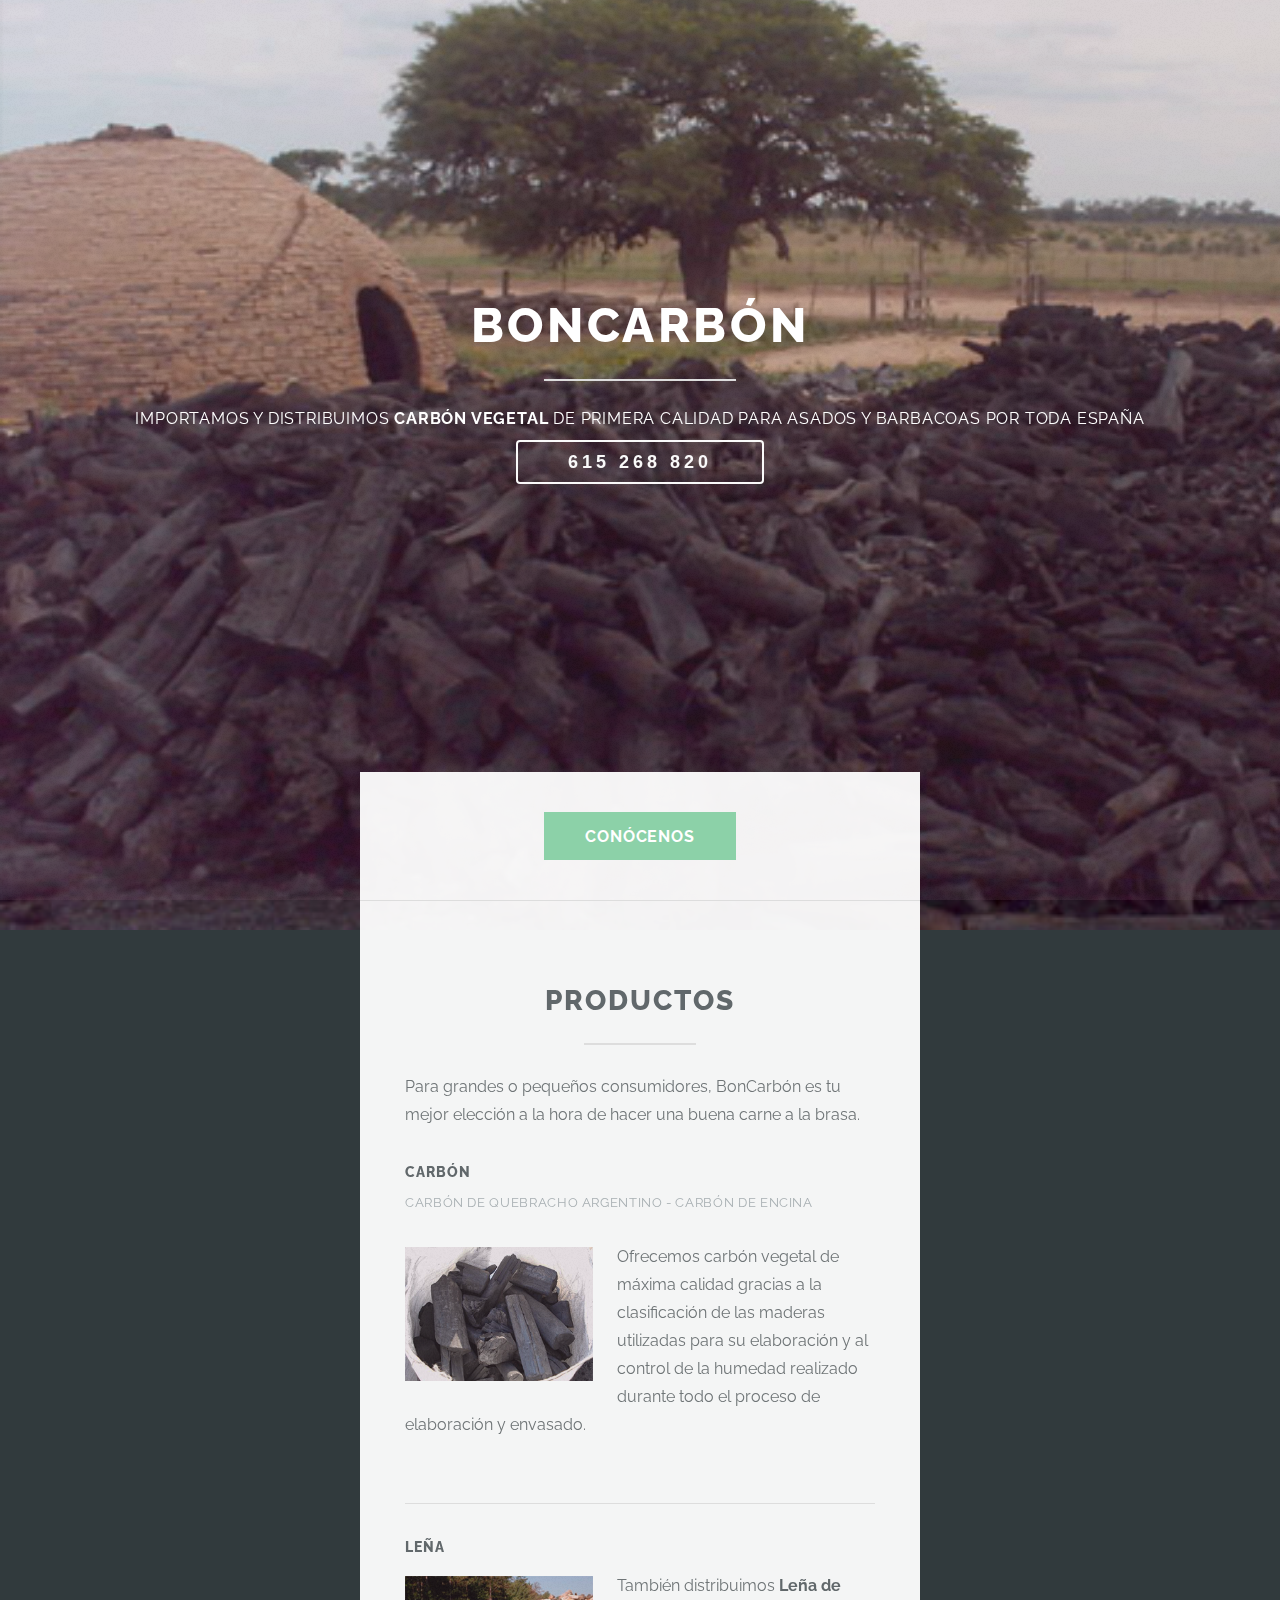
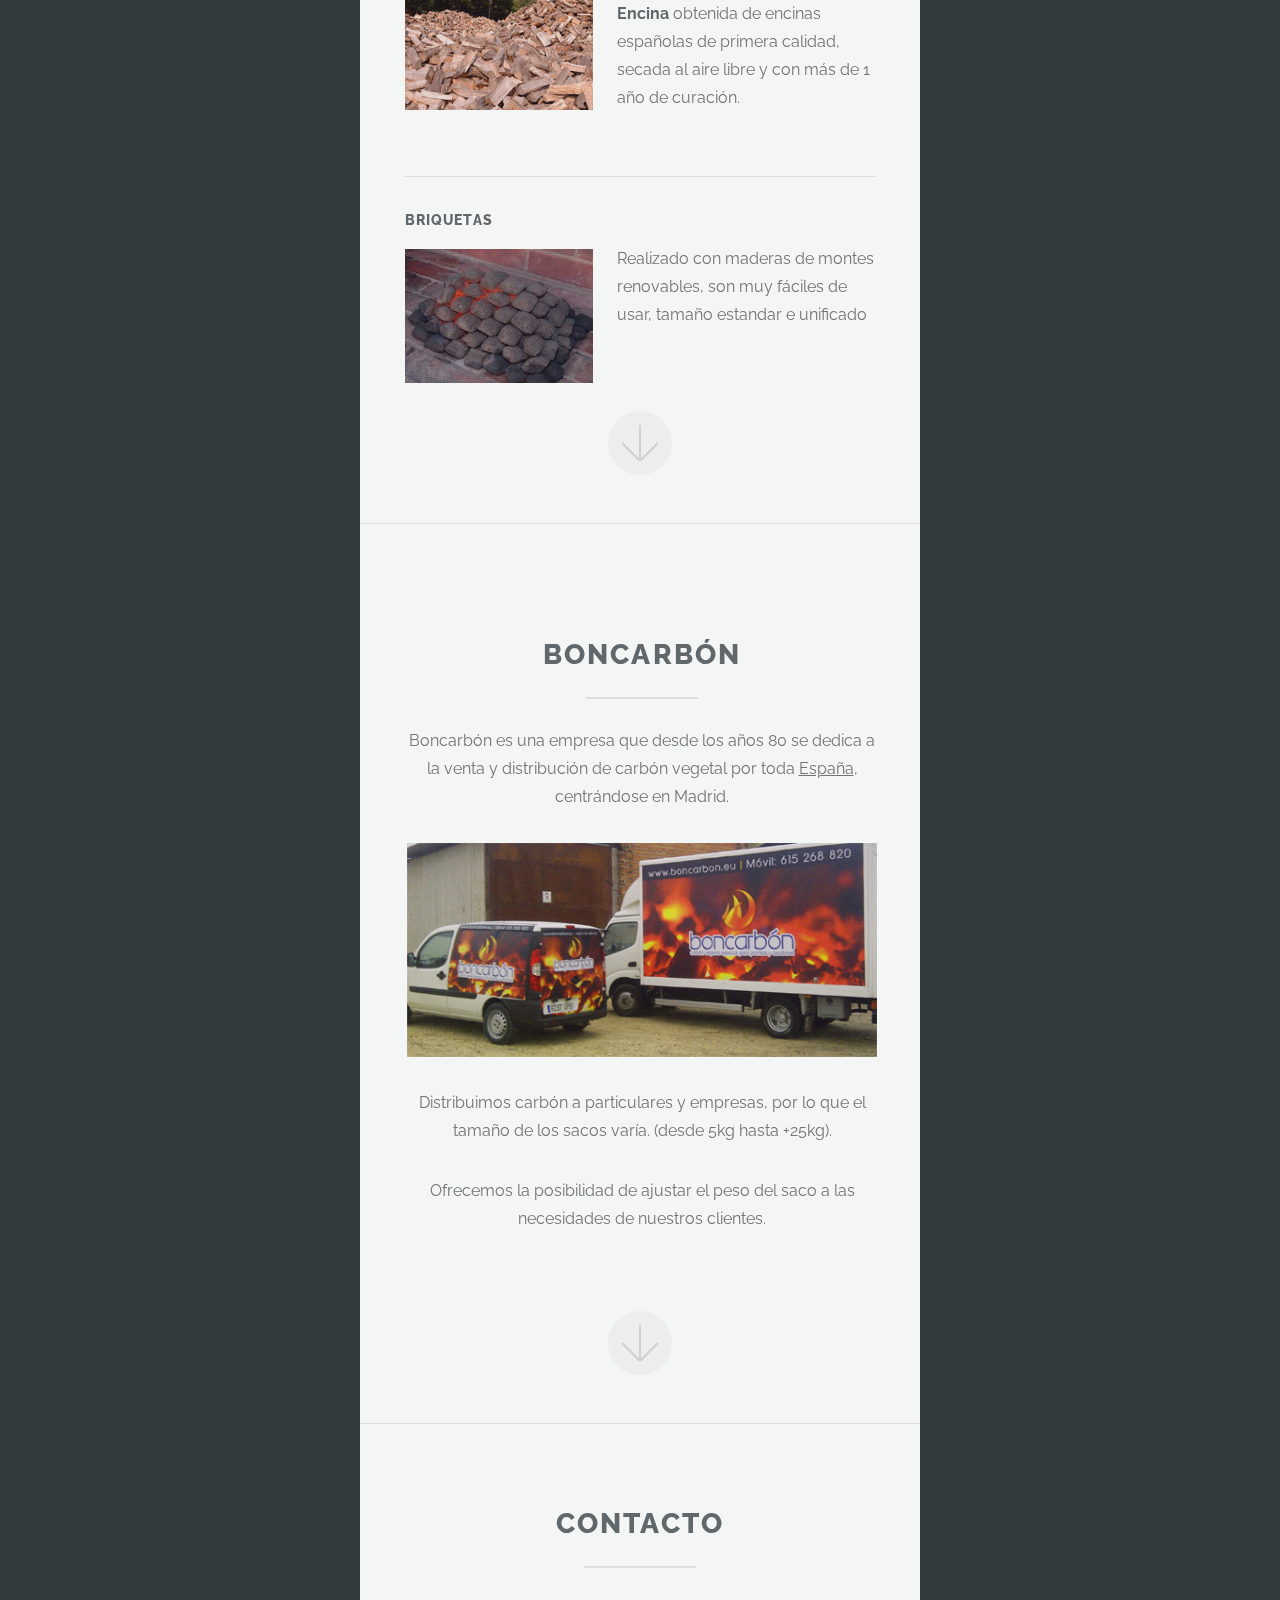
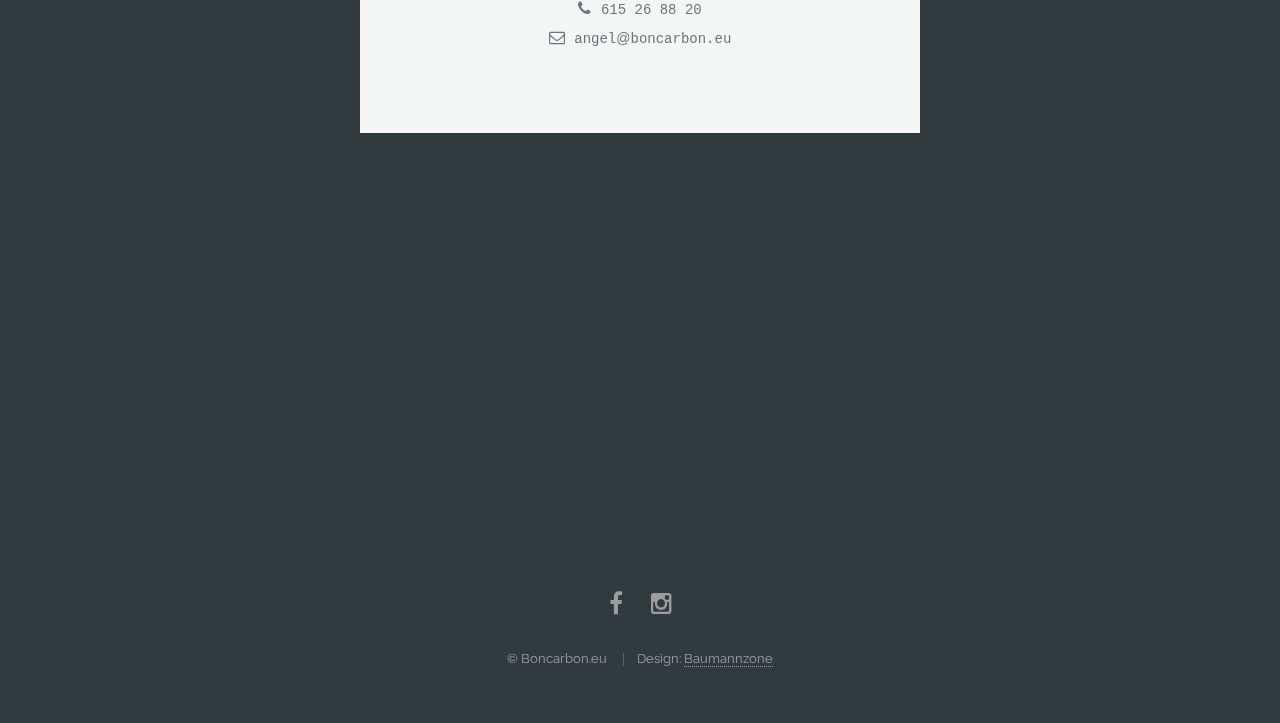
==== commit 4bf39eeb: "Añadir on load" ====
--- a/index.html
+++ b/index.html
@@ -3,8 +3,10 @@
 <head>
   <title>BonCarbón - Carbón Vegetal para Parrillas y Asadores (España)</title>
   <meta http-equiv="content-type" content="text/html; charset=utf-8"/>
-  <meta name="description" content="Venta de Carbon Vegetal para parrillas y barbacoas. Madrid y resto de España - 615 26 88 20"/>
-  <meta name="keywords" content="Cabron, vegetal, leña, madrid, boncarbon, carbon vegetal, carbon quebracho, encina, parrilla, barbacoa"/>
+  <meta name="description"
+        content="Venta de Carbon Vegetal para parrillas y barbacoas. Madrid y resto de España - 615 26 88 20"/>
+  <meta name="keywords"
+        content="Cabron, vegetal, leña, madrid, boncarbon, carbon vegetal, carbon quebracho, encina, parrilla, barbacoa"/>
   <meta name="author" content="Jorge Baumann @baumannzone">
   <!--[if lte IE 8]>
   <script src="css/ie/html5shiv.js"></script><![endif]-->
@@ -23,200 +25,156 @@
 </head>
 <body>
 
-<!-- Header -->
-<section id="header">
-  <header class="major">
-    <h1>Boncarbón</h1>
-    <p>Importamos y distribuimos <b>carbón vegetal</b> de primera calidad para asados y barbacoas por toda España</p>
-    <small class="telf">615 268 820</small>
-  </header>
-  <div class="container">
-    <ul class="actions">
-      <li><a href="#one" class="button special scrolly">Conócenos</a></li>
-    </ul>
-  </div>
-</section>
+<section class="loading">Cargando...</section>
 
-<section id="one" class="main">
-  <div class="container">
-    <span class="image fit primary"><img src="images/boncarbon-pic-2.jpg" alt=""/></span>
-    <div class="content">
-      <header class="major special">
-        <h2>Productos</h2>
-      </header>
-      <p>Para grandes o pequeños consumidores, BonCarbón es tu mejor elección a la hora de hacer una buena carne a la
-        brasa.</p>
+<div class="super-cont">
+  <!-- Header -->
+  <section id="header">
+    <header class="major">
+      <h1>Boncarbón</h1>
+      <p>Importamos y distribuimos <b>carbón vegetal</b> de primera calidad para asados y barbacoas por toda España</p>
+      <small class="telf">615 268 820</small>
+    </header>
+    <div class="container">
+      <ul class="actions">
+        <li><a href="#one" class="button special scrolly">Conócenos</a></li>
+      </ul>
+    </div>
+  </section>
 
-      <section>
-        <header>
-          <h4>Carbón</h4>
-          <p>Carbón de Quebracho Argentino - Carbón de Encina</p>
+  <section id="one" class="main">
+    <div class="container">
+      <span class="image fit primary"><img src="images/boncarbon-pic-2.jpg" alt=""/></span>
+      <div class="content">
+        <header class="major special">
+          <h2>Productos</h2>
         </header>
-        <p>
-          <span class="image left"><img src="images/producto-boncarbon-carbon-vegetal.png"
-                                        alt="Carbon vegetal para barbacoa Madrid"></span>
-          Ofrecemos carbón vegetal de máxima calidad gracias a la clasificación de las maderas utilizadas para su
-          elaboración y al control de la
-          humedad realizado durante todo el proceso de elaboración y envasado.
-        </p>
+        <p>Para grandes o pequeños consumidores, BonCarbón es tu mejor elección a la hora de hacer una buena carne a la
+          brasa.</p>
 
-        <div class="clear"></div>
-        <hr>
+        <section>
+          <header>
+            <h4>Carbón</h4>
+            <p>Carbón de Quebracho Argentino - Carbón de Encina</p>
+          </header>
+          <p>
+          <span class="image left">
+            <img src="images/producto-boncarbon-carbon-vegetal.png" alt="Carbon vegetal para barbacoa Madrid">
+          </span>
+            Ofrecemos carbón vegetal de máxima calidad gracias a la clasificación de las maderas utilizadas para su
+            elaboración y al control de la
+            humedad realizado durante todo el proceso de elaboración y envasado.
+          </p>
 
-        <header>
-          <h4>Leña</h4>
-        </header>
-        <p>
-          <span class="image left"><img src="images/producto-boncarbon-lena.png" alt="Leña Encina Madrid"></span>
-          También distribuimos <b>Leña de Encina</b> obtenida de encinas españolas de primera calidad, secada al aire
-          libre y con más de 1 año de curación.
-        </p>
+          <div class="clear"></div>
+          <hr>
 
-        <div class="clear"></div>
-        <hr/>
+          <header>
+            <h4>Leña</h4>
+          </header>
+          <p>
+            <span class="image left"><img src="images/producto-boncarbon-lena.png" alt="Leña Encina Madrid"></span>
+            También distribuimos <b>Leña de Encina</b> obtenida de encinas españolas de primera calidad, secada al aire
+            libre y con más de 1 año de curación.
+          </p>
 
-        <header>
-          <h4>Briquetas</h4>
-        </header>
-        <p>
+          <div class="clear"></div>
+          <hr/>
+
+          <header>
+            <h4>Briquetas</h4>
+          </header>
+          <p>
           <span class="image left">
             <img src="images/producto-boncarbon-briquetas.png" alt="Briquetas carbon Madrid">
           </span>
-          Realizado con maderas de montes renovables, son muy fáciles de usar, tamaño estandar e unificado
+            Realizado con maderas de montes renovables, son muy fáciles de usar, tamaño estandar e unificado
+          </p>
+        </section>
+      </div>
+      <a href="#two" class="goto-next scrolly">Next</a>
+    </div>
+  </section>
+
+  <section id="two" class="main special">
+    <div class="container">
+      <span class="image fit primary"><img src="images/boncarbon-pic-1.jpg" alt=""/></span>
+      <div class="content">
+        <header class="major">
+          <h2>Boncarbón</h2>
+        </header>
+        <p>
+          Boncarbón es una empresa que desde los años 80 se dedica a la venta y distribución de carbón vegetal por toda
+          <span style="text-decoration: underline;">España</span>, centrándose en Madrid.
         </p>
-      </section>
-    </div>
-    <a href="#two" class="goto-next scrolly">Next</a>
-  </div>
-</section>
-
-<section id="two" class="main special">
-  <div class="container">
-    <span class="image fit primary"><img src="images/boncarbon-pic-1.jpg" alt=""/></span>
-    <div class="content">
-      <header class="major">
-        <h2>Boncarbón</h2>
-      </header>
-      <p>
-        Boncarbón es una empresa que desde los años 80 se dedica a la venta y distribución de carbón vegetal por toda
-        <span style="text-decoration: underline;">España</span>, centrándose en Madrid.
-      </p>
-      <div class="box alt">
-        <div class="row uniform 50%">
-          <div class="12u">
+        <div class="box alt">
+          <div class="row uniform 50%">
+            <div class="12u">
             <span class="image fit">
               <img src="images/boncarbon-reparto.png" alt=""/>
             </span>
-          </div>
-        </div>
-      </div>
-      <p>
-        Distribuimos carbón a particulares y empresas, por lo que el tamaño de los sacos varía.
-        (Pequeño, Mediano o Grande).
-      </p>
-      <p>
-        Ofrecemos la posibilidad de ajustar el peso del saco a las necesidades de nuestros clientes.
-      </p>
-    </div>
-    <a href="#footer" class="goto-next scrolly">Next</a>
-  </div>
-</section>
-
-
-<!--<section id="three" class="main special">
-  <div class="container">
-    <span class="image fit primary"><img src="images/boncarbon-pic-3.jpg" alt=""/></span>
-    <div class="content">
-      <header class="major">
-        <h2>Nustros Clientes</h2>
-        <p>Estos son algunos de nuestros clientes</p>
-      </header>
-
-      <section>
-        <div class="box alt">
-          <div class="row uniform 50%">
-            <div class="6u">
-              <span class="image2 fit">
-                <a href="http://www.lavacaargentina.net/">
-                  <img src="images/clientes/vaca-argentina.png" alt=""/>
-                </a>
-              </span>
-            </div>
-            <div class="6u">
-              <span class="image2 fit">
-                <a href="http://theknife.es/">
-                  <img src="images/clientes/the-knife.png" alt=""/>
-                </a>
-              </span>
-            </div>
-            <div class="6u">
-              <span class="image2 fit">
-                <a href="http://espazoenxebre.com/">
-                  <img src="images/clientes/espazo-enxebre.png" alt=""/>
-                </a>
-              </span>
-            </div>
-            <div class="6u">
-              <span class="image2 fit">
-                <a href="http://losfogonesdeparla.es/">
-                  <img src="images/clientes/fogones-de-parla.png" alt=""/>
-                </a>
-              </span>
-            </div>
-            <div class="6u">
-              <span class="image2 fit">
-                <a href="http://www.palaciocriollo.es/">
-                  <img src="images/clientes/palacio-criollo.png" alt=""/>
-                </a>
-              </span>
             </div>
           </div>
         </div>
-      </section>
+        <p>
+          Distribuimos carbón a particulares y empresas, por lo que el tamaño de los sacos varía.
+          (desde 5kg hasta +25kg).
+        </p>
+        <p>
+          Ofrecemos la posibilidad de ajustar el peso del saco a las necesidades de nuestros clientes.
+        </p>
+      </div>
+      <a href="#footer" class="goto-next scrolly">Next</a>
     </div>
-    <a href="#footer" class="goto-next scrolly">Next</a>
-  </div>
-</section>-->
+  </section>
 
-
-<section id="footer">
-  <div class="container">
-    <header class="major">
-      <h2>Contacto</h2>
-    </header>
-    <div class="">
-      <p class="datos">
-        <i class="fa fa-phone"></i> <span>615 26 88 20</span>
-        <br/>
-        <i class="fa fa-envelope-o"></i> <span>angel<span>@</span>boncarbon.eu</span>
-      </p>
+  <section id="footer">
+    <div class="container">
+      <header class="major">
+        <h2>Contacto</h2>
+      </header>
+      <div class="">
+        <p class="datos">
+          <i class="fa fa-phone"></i> <span>615 26 88 20</span>
+          <br/>
+          <i class="fa fa-envelope-o"></i> <span>angel<span>@</span>boncarbon.eu</span>
+        </p>
+      </div>
     </div>
-  </div>
-  <footer>
-    <ul class="icons">
-      <li><a href="https://www.facebook.com/elboncarbon/" class="icon alt fa-facebook"><span class="label">Facebook</span></a></li>
-      <li><a href="https://www.instagram.com/boncarbon.eu/" class="icon alt fa-instagram"><span class="label">Instagram</span></a></li>
-    </ul>
-    <ul class="copyright">
-      <li>&copy; Boncarbon.eu</li>
-      <li>Design: <a href="http://baumannzone.com">Baumannzone</a></li>
-    </ul>
-  </footer>
-</section>
+    <footer>
+      <ul class="icons">
+        <li>
+          <a href="https://www.facebook.com/elboncarbon/" class="icon alt fa-facebook"><span
+              class="label">Facebook</span></a></li>
+        <li>
+          <a href="https://www.instagram.com/boncarbon.eu/" class="icon alt fa-instagram"><span
+              class="label">Instagram</span></a>
+        </li>
+      </ul>
+      <ul class="copyright">
+        <li>&copy; Boncarbon.eu</li>
+        <li>Design: <a href="http://baumannzone.com">Baumannzone</a></li>
+      </ul>
+    </footer>
+  </section>
+</div>
 
 </body>
 
 
+
 <!-- include Google hosted jQuery Library -->
 <script src="https://ajax.googleapis.com/ajax/libs/jquery/1.11.2/jquery.min.js"></script>
+<script>
+  const $content = $('.super-cont');
+  $(window).load(function() {
+    $('.loading').fadeOut();
+    $content.fadeIn();
+  })
+</script>
 <script src="js/jquery.scrollex.min.js"></script>
 <script src="js/jquery.scrolly.min.js"></script>
 <script src="js/skel.min.js"></script>
 <script src="js/init.js"></script>
 
-<!-- Start jQuery code -->
-<script>
-  $( document ).ready( function () {
-  } );
-</script>
 </html>--- a/css/style.css
+++ b/css/style.css
@@ -6,8 +6,19 @@
     background-attachment: fixed, fixed;
     background-image: url("images/overlay.png"), url("../images/bg.png");
     background-position: top left, center center;
-    background-repeat: repeat, none;
+    background-repeat: repeat, no-repeat;
     background-size: auto, cover;
+}
+
+.loading {
+    z-index: 9999;
+    position: fixed;
+    width: 100%;
+    height: 100%;
+    display: block;
+    margin: 0 auto;
+    text-align: center;
+    background-color: darkslategrey;
 }
 
 html.is-loading body *, html.is-loading body *:before, html.is-loading body *:after {
@@ -1420,11 +1431,10 @@
     -moz-transition: opacity 0.5s ease-out;
     -webkit-transition: opacity 0.5s ease-out;
     -o-transition: opacity 0.5s ease-out;
-    -ms-transition: opacity 0.5s ease-out;
     transition: opacity 0.5s ease-out;
     background-attachment: fixed, fixed;
     background-position: top left, center center;
-    background-repeat: repeat, none;
+    background-repeat: repeat, no-repeat;
     background-size: auto, cover;
     height: 100%;
     left: 0;
@@ -1634,7 +1644,7 @@
     position: relative;
     margin-bottom: 20px !important;
     padding: 10px 50px;
-    font-family: calibri;
+    font-family: sans-serif;
     font-size: 18px;
     color: #fafafa;
     letter-spacing: 4px;
@@ -1650,15 +1660,6 @@
 
 }
 
-/*.telf:hover {
-    background-color: rgba(250, 250, 250, 0.41);
-    color: darkred;
-    -webkit-transition: all ease-out 0.3s;
-    -moz-transition: all ease-out 0.3s;
-    -o-transition: all ease-out 0.3s;
-    transition: all ease-out 0.3s;
-}*/
-
 ::-moz-selection { /* Code for Firefox */
     color: #f8f7ff;
     background: rgba(255, 86, 83, 0.68);
@@ -1687,15 +1688,9 @@
 }
 
 .datos span span {
-    font-family: Calibri;
-}
-
-.ajaxtrue p {
-    padding: 20px;
-    background-color: rgb(180, 221, 198);
-}
-
-.ajaxfalse p {
-    color: #991E1E;
-    background-color: rgb(231, 169, 169);
-}+    font-family: sans-serif;
+}
+
+.super-cont {
+    display: none;
+}
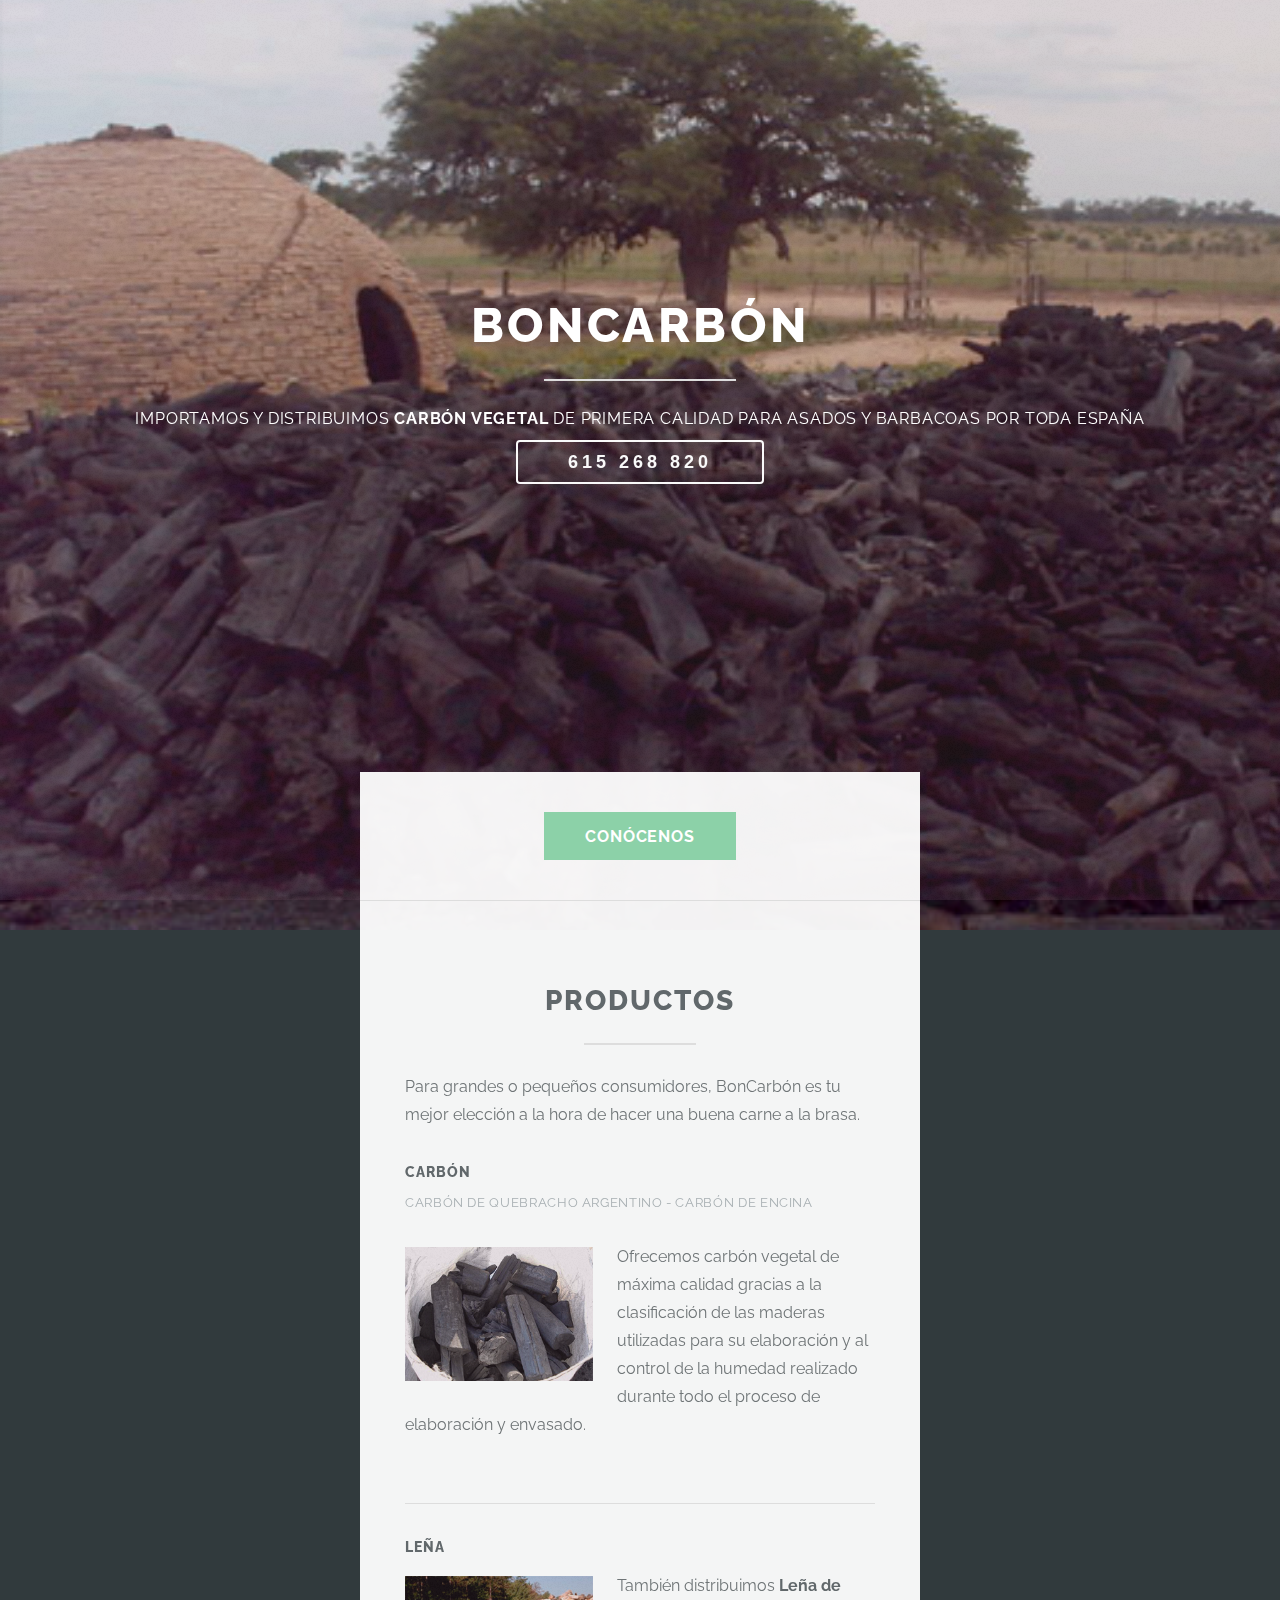
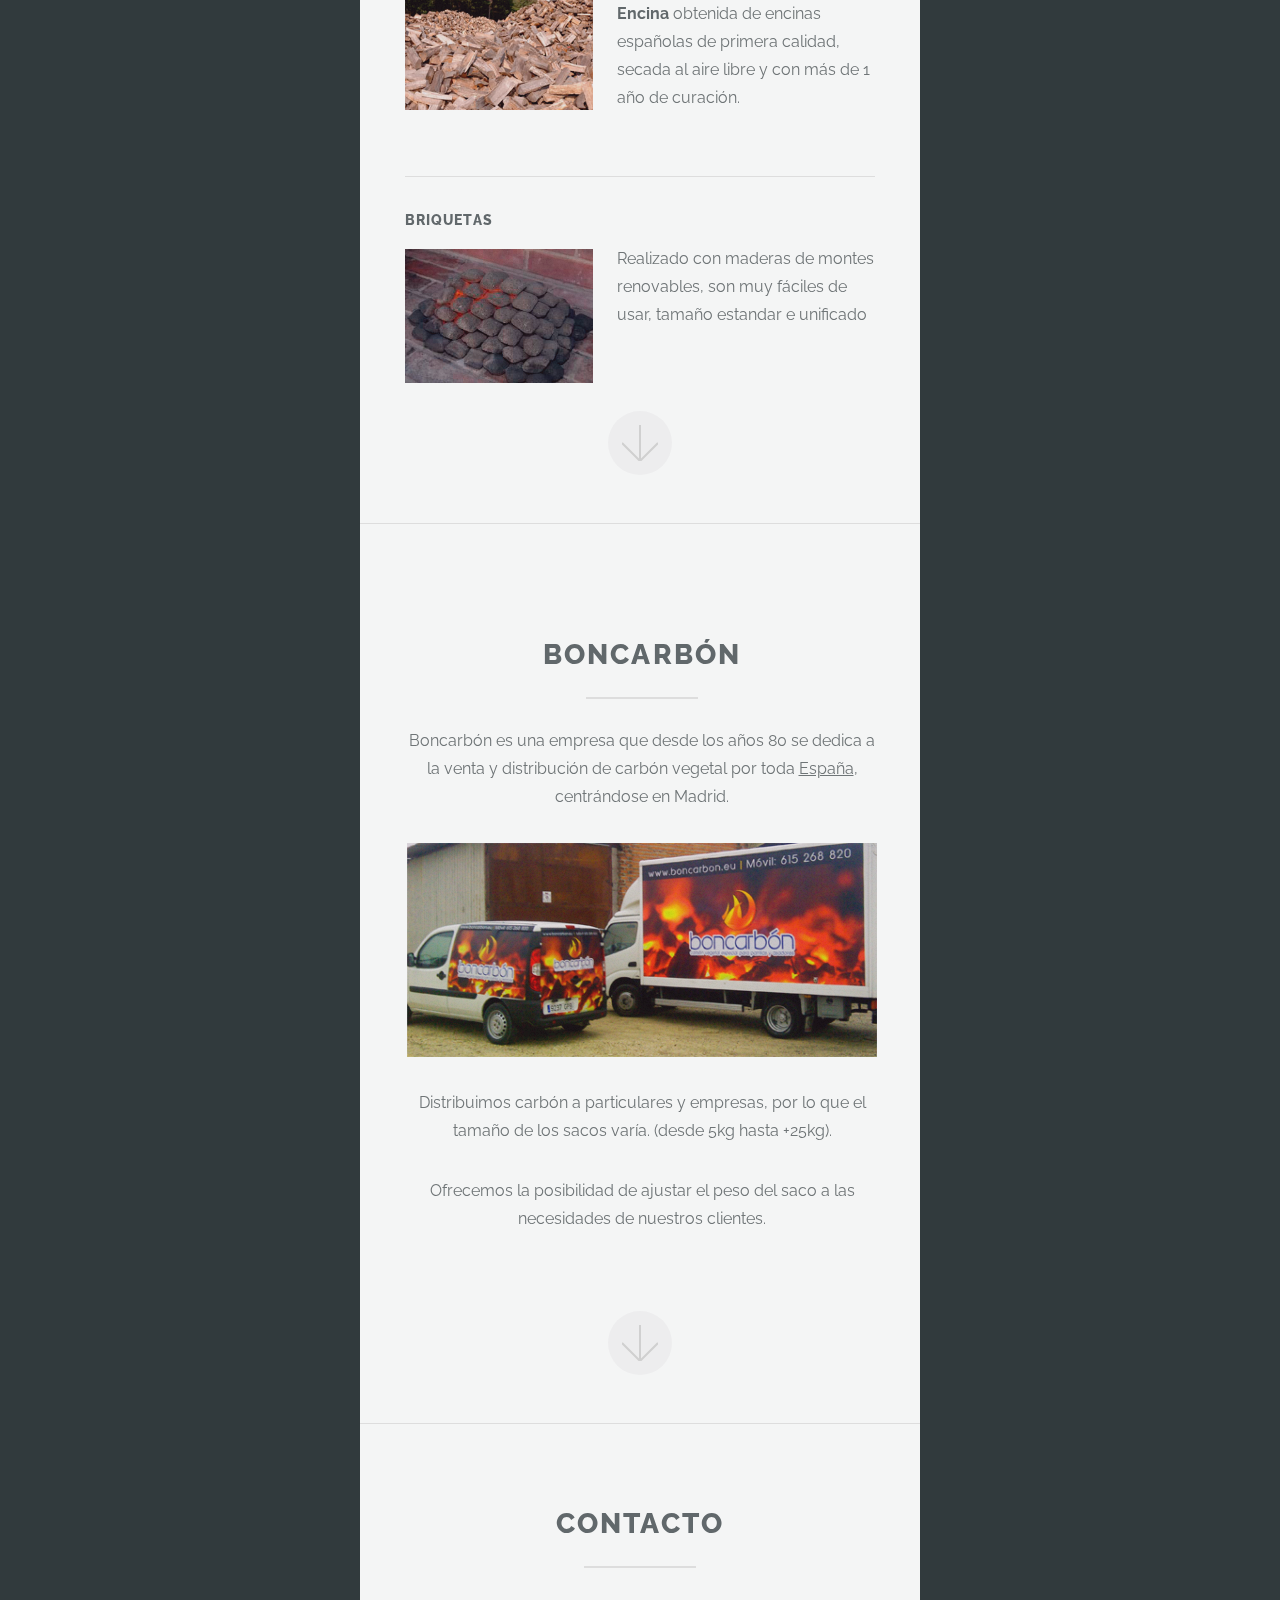
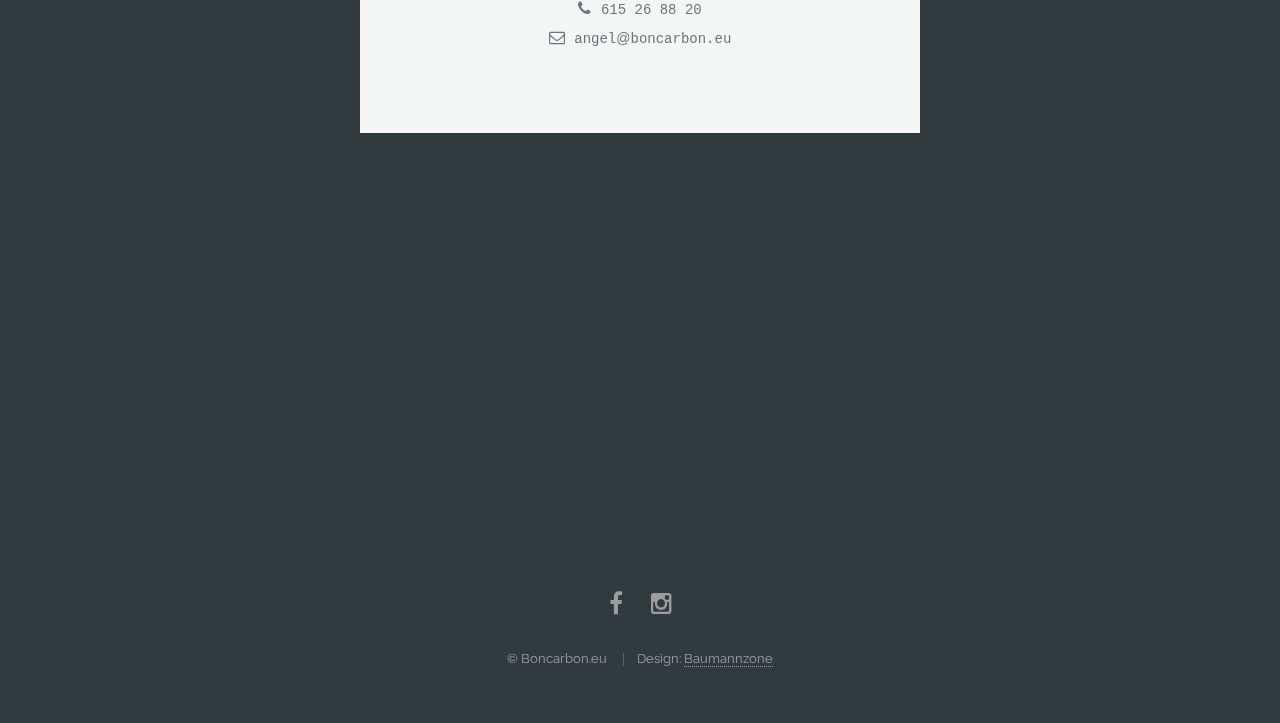
==== commit 9c1f2f68: "New page ubicacion" ====
--- a/index.html
+++ b/index.html
@@ -1,5 +1,5 @@
 <!DOCTYPE HTML>
-<html>
+<html lang="es">
 <head>
   <title>BonCarbón - Carbón Vegetal para Parrillas y Asadores (España)</title>
   <meta http-equiv="content-type" content="text/html; charset=utf-8"/>
@@ -177,4 +177,4 @@
 <script src="js/skel.min.js"></script>
 <script src="js/init.js"></script>
 
-</html>+</html>
